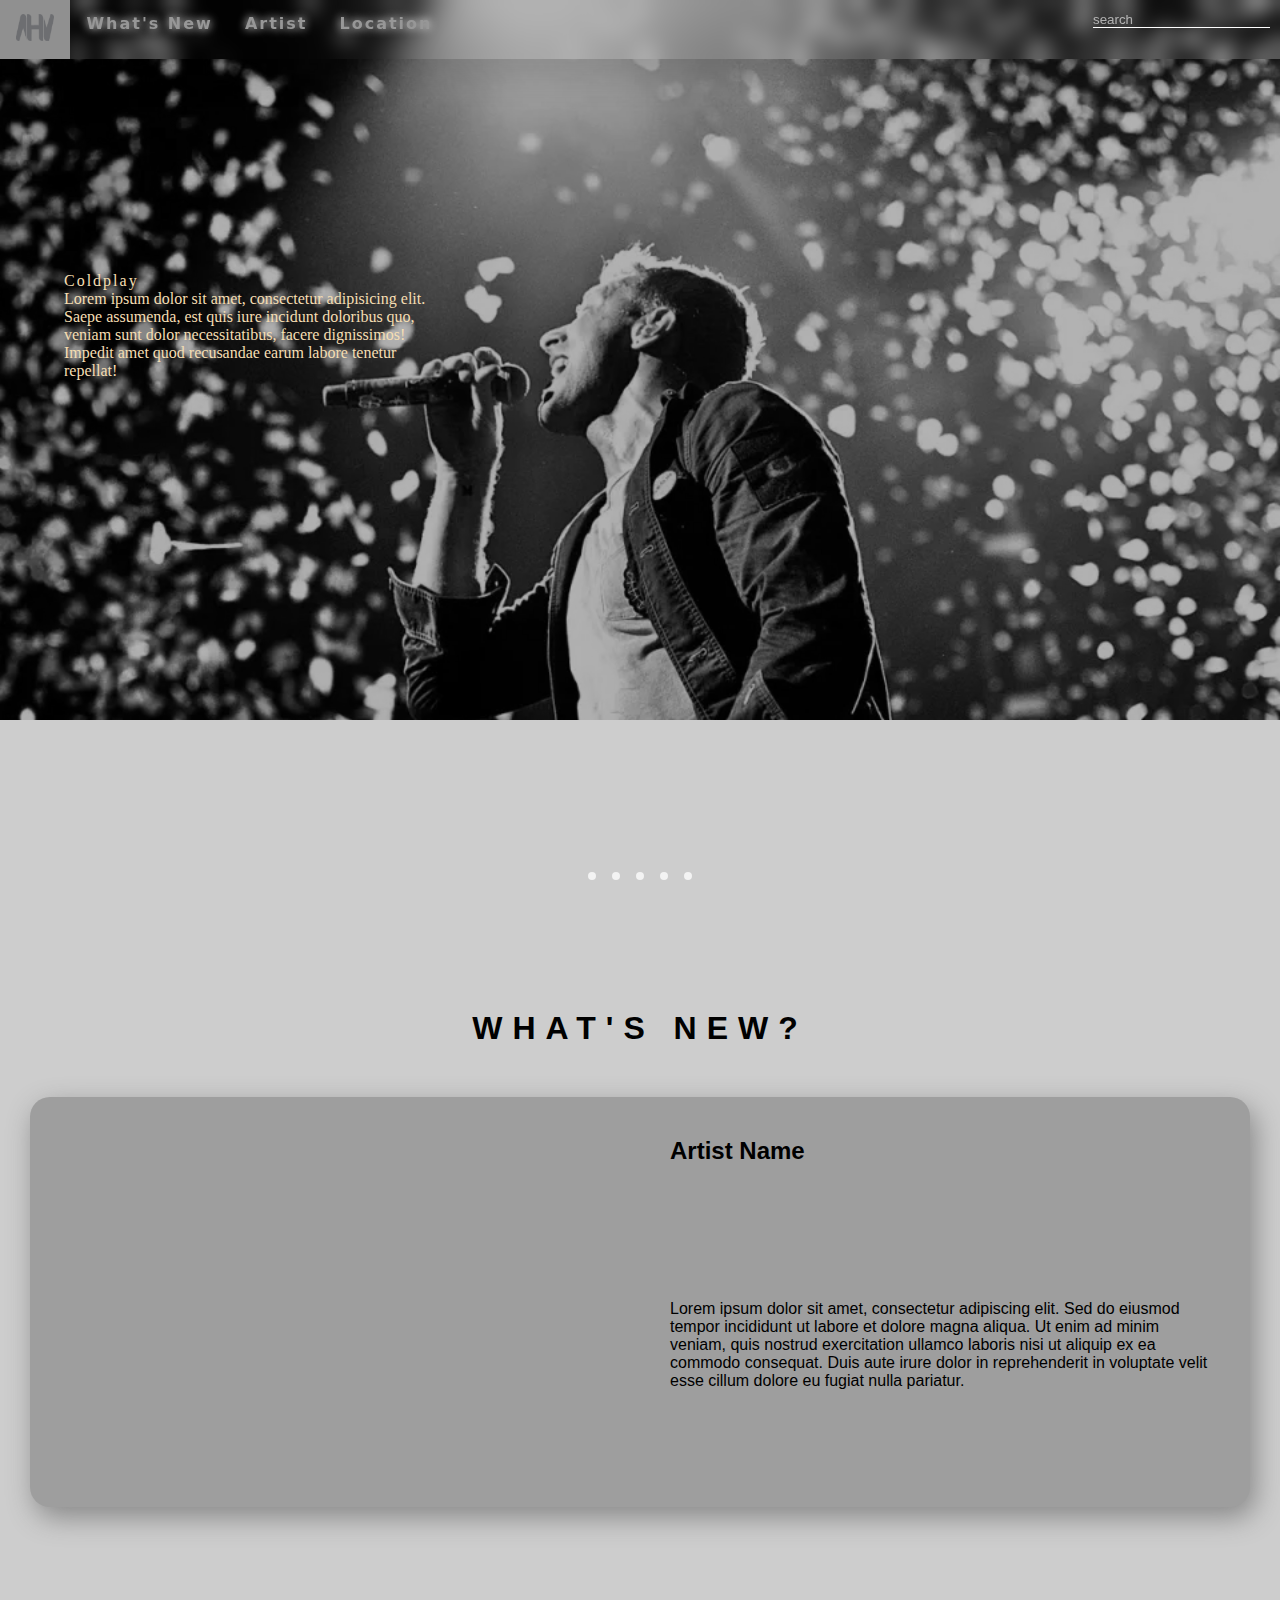
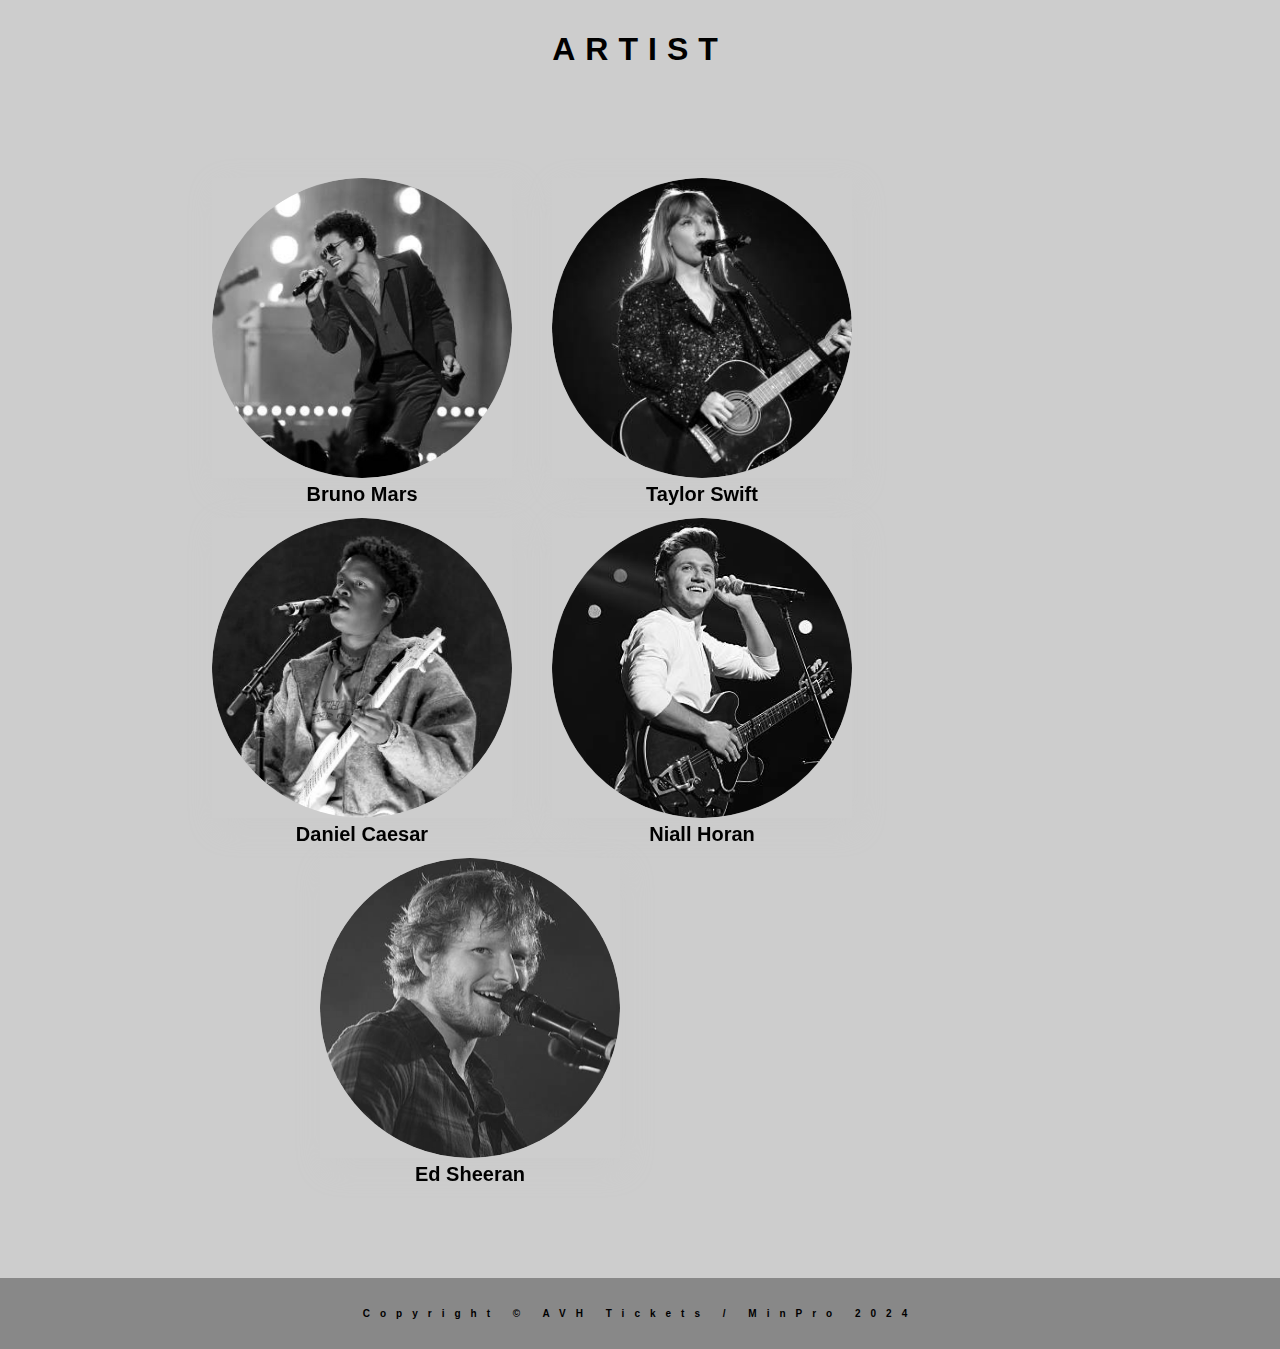
==== index.html @ bc13fa7f "search placeholder" ====
<!DOCTYPE html>
<html lang="en">
<head>
    <meta charset="UTF-8">
    <meta name="viewport" content="width=device-width, initial-scale=1.0">
    <link rel="stylesheet" href="assets/style/style.css">
    <link rel="stylesheet" href="assets/style/vstyle.css">
    <link rel="stylesheet" href="Taylor.html">
    <title>AHV Ticket</title>
</head>
<body>
    <header>
        <div class="container-home">
            <div class="slidder-wrapper">
                <div class="slider" id="Logo" style="overflow: hidden;">
                    <div class="items1 active">
                        <img id="slide1" src="assets/img/coldplay.webp" alt="Coldplay">
                        <div class="content-artist">
                            <div class="artist-name">Coldplay</div>
                            <div class="desc">Lorem ipsum dolor sit amet, consectetur adipisicing elit. Saepe assumenda, est quis iure incidunt doloribus quo, veniam sunt dolor necessitatibus, facere dignissimos! Impedit amet quod recusandae earum labore tenetur repellat!</div>
                        </div>
                    </div>
                    <div class="items2">
                        <img id="slide2" src="assets/img/Taylor.webp" alt="TaylorSwift">
                        <div class="content-artist">
                            <div class="artist-name">Taylor Swift</div>
                            <div class="desc">Lorem ipsum dolor sit amet, consectetur adipisicing elit. Saepe assumenda, est quis iure incidunt doloribus quo, veniam sunt dolor necessitatibus, facere dignissimos! Impedit amet quod recusandae earum labore tenetur repellat!</div>
                        </div>
                    </div>
                    <div class="items3">
                        <img id="slide3" src="assets/img/Lana.jpg" alt="LanaDelRey">
                        <div class="content-artist">
                            <div class="artist-name" >Lana Del Rey</div>
                            <div class="desc">Lorem ipsum dolor sit amet, consectetur adipisicing elit. Saepe assumenda, est quis iure incidunt doloribus quo, veniam sunt dolor necessitatibus, facere dignissimos! Impedit amet quod recusandae earum labore tenetur repellat!</div>
                        </div>
                    </div>
                    <div class="items4">
                        <img id="slide4" src="assets/img/ShawnMendes.webp" alt="ShawnMendes">
                        <div class="content-artist">
                            <div class="artist-name">Shawn Mendes</div>
                            <div class="desc">Lorem ipsum dolor sit amet, consectetur adipisicing elit. Saepe assumenda, est quis iure incidunt doloribus quo, veniam sunt dolor necessitatibus, facere dignissimos! Impedit amet quod recusandae earum labore tenetur repellat!</div>
                        </div>
                    </div>
                    <div class="items5">
                        <img id="slide5" src="assets/img/CAS.jpg" alt="CAS">
                        <div class="content-artist">
                            <div class="artist-name">Cigarettes After Sex </div>
                            <div class="desc">Lorem ipsum dolor sit amet, consectetur adipisicing elit. Saepe assumenda, est quis iure incidunt doloribus quo, veniam sunt dolor necessitatibus, facere dignissimos! Impedit amet quod recusandae earum labore tenetur repellat!</div>
                        </div>
                    </div>
                </div>
                <div class="slider-nav">
                    <a href="#slide1"></a>
                    <a href="#slide2"></a>
                    <a href="#slide3"></a>
                    <a href="#slide4"></a>
                    <a href="#slide5"></a>
                </div>
            </div>
            <div class="navbar">
                <a href="#Logo" class="logo"><img src="assets/img/AVH gray.png" alt="AHV"></a>
                <a href="#New">What's New</a>
                <a href="#Artist">Artist</a>
                <div class="dropdown">
                    <button class="dropbtn">Location <i class="fa-solid fa-caret-down"></i></button>
                    <div class="dropdown-content">
                        <a href="#Jakarta">Jakarta</a>
                        <a href="#Bandung">Bandung</a>
                        <a href="#Semarang">Semarang</a>
                        <a href="#Surabaya">Surabaya</a>
                    </div>
                </div>
                <form class="search-form">
                    <button href="search-icon"><i class="fa-solid fa-magnifying-glass"></i></button>
                    <input type="search" name="search-bar" id="search-bar" placeholder="search">
                </form>
            </div>
        </div>
    </header>
    <section>
        <div class="container">
            <div class="new-content">
                <h1 id="New"><br><br>what's new?</h1>
                <div class="content">
                    <div class="video">
                        <iframe width="560" height="315" src="https://www.youtube.com/embed/-ZvsGmYKhcU?si=4pbjQjWZIAB_PZOw&autoplay=1" title="YouTube video player" frameborder="0" allow="accelerometer; autoplay; clipboard-write; encrypted-media; gyroscope; picture-in-picture; web-share" allowfullscreen></iframe>
                    </div>
                    <div class="text">
                        <h2>Artist Name</h2>
                        <p>Lorem ipsum dolor sit amet, consectetur adipiscing elit. Sed do eiusmod tempor incididunt ut labore et dolore magna aliqua. Ut enim ad minim veniam, quis nostrud exercitation ullamco laboris nisi ut aliquip ex ea commodo consequat. Duis aute irure dolor in reprehenderit in voluptate velit esse cillum dolore eu fugiat nulla pariatur.</p>
                </div>
            </div>
            <div class="artist" id="Artist">
                <h1><br><br>artist</h1>
                <div class="artist-content">
                    <ul class="artist-profile">
                        <li><a href="#bruno"><img src="assets/img/profile-artist/bruno mars profile.png" alt="bruno mars">Bruno Mars</a></li>
                        <li><a href="Taylor.html"><img src="assets/img/profile-artist/taylor profile.png" alt="taylor">Taylor Swift</a></li>
                        <li><a href="#daniel"><img src="assets/img/profile-artist/daniel profile.png" alt="daniel-caesar">Daniel Caesar</a></li>
                    </ul>
                    <ul class="artist-profile">
                        <li><a href="#nial"><img src="assets/img/profile-artist/nial horan profile.png" alt="">Niall Horan</a></li>
                        <li><a href="#edsheeran"><img src="assets/img/profile-artist/ed sheeran profile.png" alt="ed-sheeran">Ed Sheeran</a></li>
                    </ul>
                </div>
            </div>
        </div>
    </section>
    <footer>
        <p>Copyright &copy; AVH Tickets / MinPro 2024</p>
    </footer>
    <link rel="stylesheet" href="https://cdnjs.cloudflare.com/ajax/libs/font-awesome/6.5.1/css/all.min.css" integrity="sha512-DTOQO9RWCH3ppGqcWaEA1BIZOC6xxalwEsw9c2QQeAIftl+Vegovlnee1c9QX4TctnWMn13TZye+giMm8e2LwA==" crossorigin="anonymous" referrerpolicy="no-referrer" />
</body>
</html>
---- assets/style/style.css ----
*, *::before, *::after{
    margin: 0;
    padding: 0;
    box-sizing: border-box;
}

body{
  background-color: rgb(205, 205, 205);
}

header {
    height: 70vh;
    background-size: cover;
    background-position: center center;
    background-repeat: no-repeat;
}


.navbar {
  /* overflow: hidden; */
  font-family: Arial;
  position: fixed;
  top: 0;
  backdrop-filter: blur(10px);
  box-shadow: 0 20px 30px rgba(0, 0, 0, 0.15);
  width: 100%;
  z-index: 1;
}

.navbar a {
  float: left;
  font-size: 16px;
  text-align: center;
  padding: 14px 16px;
  text-decoration: none;
  font-family: system-ui, -apple-system, BlinkMacSystemFont, 'Segoe UI', Roboto, Oxygen, Ubuntu, Cantarell, 'Open Sans', 'Helvetica Neue', sans-serif;
  letter-spacing: 2px;
  font-weight: bold;
  text-shadow: 0px 0px 10px #ffffff;
  color: rgb(151, 151, 151) !important;
}

.logo img{ 
  width: 3vw;
  height: 3vh;
}

.dropdown {
  float: left;
  overflow: hidden;
}


.dropdown .dropbtn {
  font-weight: bold;
  font-size: 16px;
  border: none;
  outline: none;
  /* color: white; */
  text-shadow: 0px 0px 10px #ffffff;
  color: rgb(151, 151, 151);
  padding: 14px 16px;
  background-color: inherit;
  font-family: inherit;
  margin: 0;
  font-family: system-ui, -apple-system, BlinkMacSystemFont, 'Segoe UI', Roboto, Oxygen, Ubuntu, Cantarell, 'Open Sans', 'Helvetica Neue', sans-serif;
  letter-spacing: 2px;
}


.navbar a:hover, .dropdown:hover .dropbtn {
  background-color: rgb(144, 144, 144);
}


.dropdown-content {
  display: none;
  position: absolute;
  background-color: #ffffff;
  min-width: 160px;
  box-shadow: 0px 8px 16px 0px rgba(0,0,0,0.2);
  z-index: 1;
}


.dropdown-content a {
  float: none;
  text-shadow: none;
  color: black !important;
  padding: 12px 16px;
  text-decoration: none;
  display: block;
  text-align: left;
}


.dropdown-content a:hover {
  background-color: #ffffff;
}


.dropdown:hover .dropdown-content {
  display: block;
}

.search-form {
  float: right;
  margin: 10px;
}

.search-form button{
  color: white;
  border:0;
  background:none;
}

::placeholder {
  color: white;
  opacity: 0.6;
}

#search-bar::-webkit-search-cancel-button{
  color: white;
  background: white;
  padding-bottom: 2px;
}

#search-bar {
  border: 0;
  outline: 0;
  background: transparent;
  color: white;
  border-bottom: 1px solid rgb(255, 255, 255);
}

section{
  margin-top: 20%;
  display: flex;
}

h1 {
    font-family: 'Poppins', sans-serif;
    text-transform: uppercase;
    letter-spacing: 10px;
    text-align: center;
    font-size: 2rem;
    margin-top: 50px;
    font-weight: bolder;
}

@media screen and (max-width: 1920px) and (min-width: 815px) {
  iframe {
      height: 315;
      width: 560;
  }

  .new-content .content {
    margin: 50px 30px;
    padding: 40px;
    background-color: rgb(158, 158, 158);
    border-radius: 20px;
    box-shadow: 5px 10px 28px #888888;
    height: 410px;
  }

  .text p {
    position: relative;
    padding-top: 15vh;
  }
}


@media screen and (max-width: 880px) and (min-width: 320px) {
  iframe {
      height: 315;
      width: 560;
      margin-bottom: 30px;
      margin-left: auto;
      margin-right: auto;
  }

  .new-content .content {
    margin: 50px 30px;
    padding: 40px;
    background-color: rgb(158, 158, 158);
    border-radius: 20px;
    box-shadow: 5px 10px 28px #888888;
    height: 600px;
  }

  .text p {
    position: relative;
    padding-top: 5vh;
  }

}

@media screen and (max-width: 320px){
  iframe {
    height: 315;
    width: 60;
    margin-bottom: 30px;
  }

  .new-content .content {
    margin: 50px 30px;
    padding: 40px;
    background-color: rgb(158, 158, 158);
    border-radius: 20px;
    box-shadow: 5px 10px 28px #888888;
    height: 600px;
  }

  .text p {
    position: relative;
    padding-top: 5vh;
  }
}

.content .video {
    float: left;
    padding-right: 30px;
    width: 600px;
}

iframe {
    border-radius: 20px;
}

.text {
    font-family: 'Poppins', sans-serif;
    color: black;
}

.artist-content {
    text-align: center;
    width: 70%;
    margin-left: auto;
    margin-right: auto;
    margin-top: 10vh;
    margin-bottom: 10vh;
}

ul.artist-profile:nth-child(1){
  margin: auto;
  width: fit-content;
  list-style: none;
  text-align: center;
  display: block;
}

ul.artist-profile:nth-child(1) li{
  float: left;
  height: 300px;
  width: 300px; 
  margin: 20px;
  box-shadow: 5px 10px 28px #cbcbcb;
}


ul.artist-profile:nth-child(2){
  margin: auto;
  width: fit-content;
  list-style: none;
  text-align: center;
  display: block;
}

ul.artist-profile:nth-child(2) li{
  float: left;
  height: 300px;
  width: 300px;
  margin: 20px;
  box-shadow: 5px 10px 28px #cbcbcb;
}


li img {
  border-radius: 50%;
  height: 300px;
  width: 300px;
}

.artist-profile li a:link, a:visited, a:active {
  text-decoration: none;
  font-family: "Poppins", sans-serif;
  font-weight: bold;
  font-size: 20px;
  color: black;
  filter: grayscale(1);
}

.artist-profile li a:hover {
  filter: grayscale(0);
  transition: all 0.9s;
}

footer {
  display: flex;
  position: relative;
  bottom: 0;
  width: 100%;
  margin-top: 100px;
  clear: left;
  background-color: #888888;
  align-items: last baseline;
  justify-content: center;
}

footer p {
  padding-top: 30px;
  padding-bottom: 30px;
  font-size: 10px;
  font-family: "Poppins", sans-serif;
  letter-spacing: 10px;
  font-weight: bold;
}
---- assets/style/vstyle.css ----
/* carousel */
.slider-wrapper{ 
    position: relative;
    max-width: 48rem;
    height: 100%;
    margin: 0 auto;
}
.slider{
    display: flex;
    aspect-ratio: 16/9;
    overflow-x: auto;
    scroll-snap-type: x mandatory;
    scroll-behavior: smooth;
    overflow: hidden;
}
.slider img{
    flex: 1 0 100%;
    scroll-snap-align: start;
    object-fit: cover;
    display: block;
    /* animation: runSlider 30s ease infinite; */
}
.slider-nav{
    display: flex;
    column-gap: 1rem;
    position:absolute;
    bottom: 1.25rem;
    left: 50%;
    transform: translateX(-50%);
    z-index: 1;
}
.slider-nav a{
    width: 0.5rem;
    height: 0.5rem;
    border-radius: 50%;
    background-color: #fff;
    opacity: 0.75;
    transition: opacity ease 250ms;
}

.slider-nav a:hover{
    opacity: 1;
}

/* @keyFrames runSlider{
    from{
        transform: translateX(0);
    }
    to{
        transform: translateX(calc(-170vh * 5));
    }
} */

/* img filter */
.slider img{
    filter: brightness(0.7) grayscale(1);
    height: 100vh;
    width: 100vw;
}

.content-artist{
    position: absolute;
    top:20%;
    color: wheat;
    width: 30%;
    margin-left: 5%;
    margin-top: 10%;
}

.content-artist .artist-name{
    letter-spacing: 2px;
}

.items1, .items2, .items3, .items4, .items5 {
    position: relative;
}
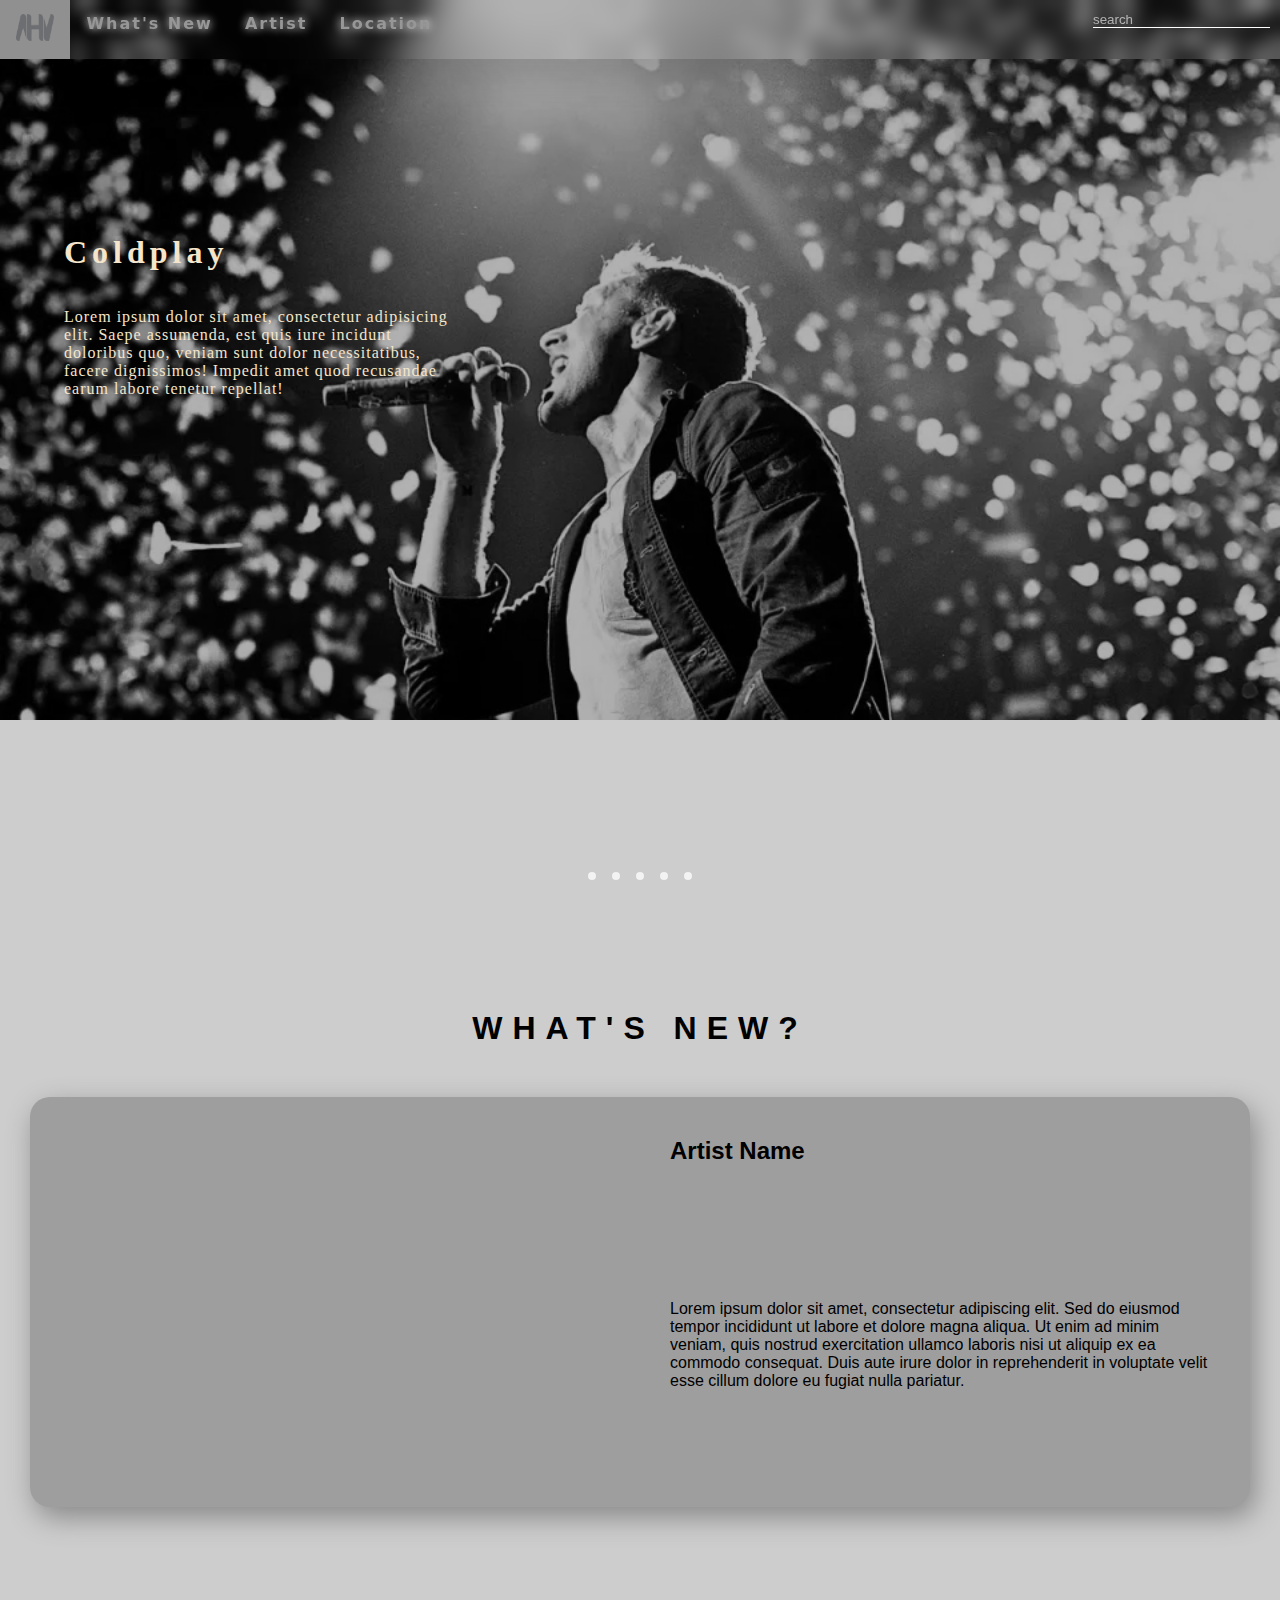
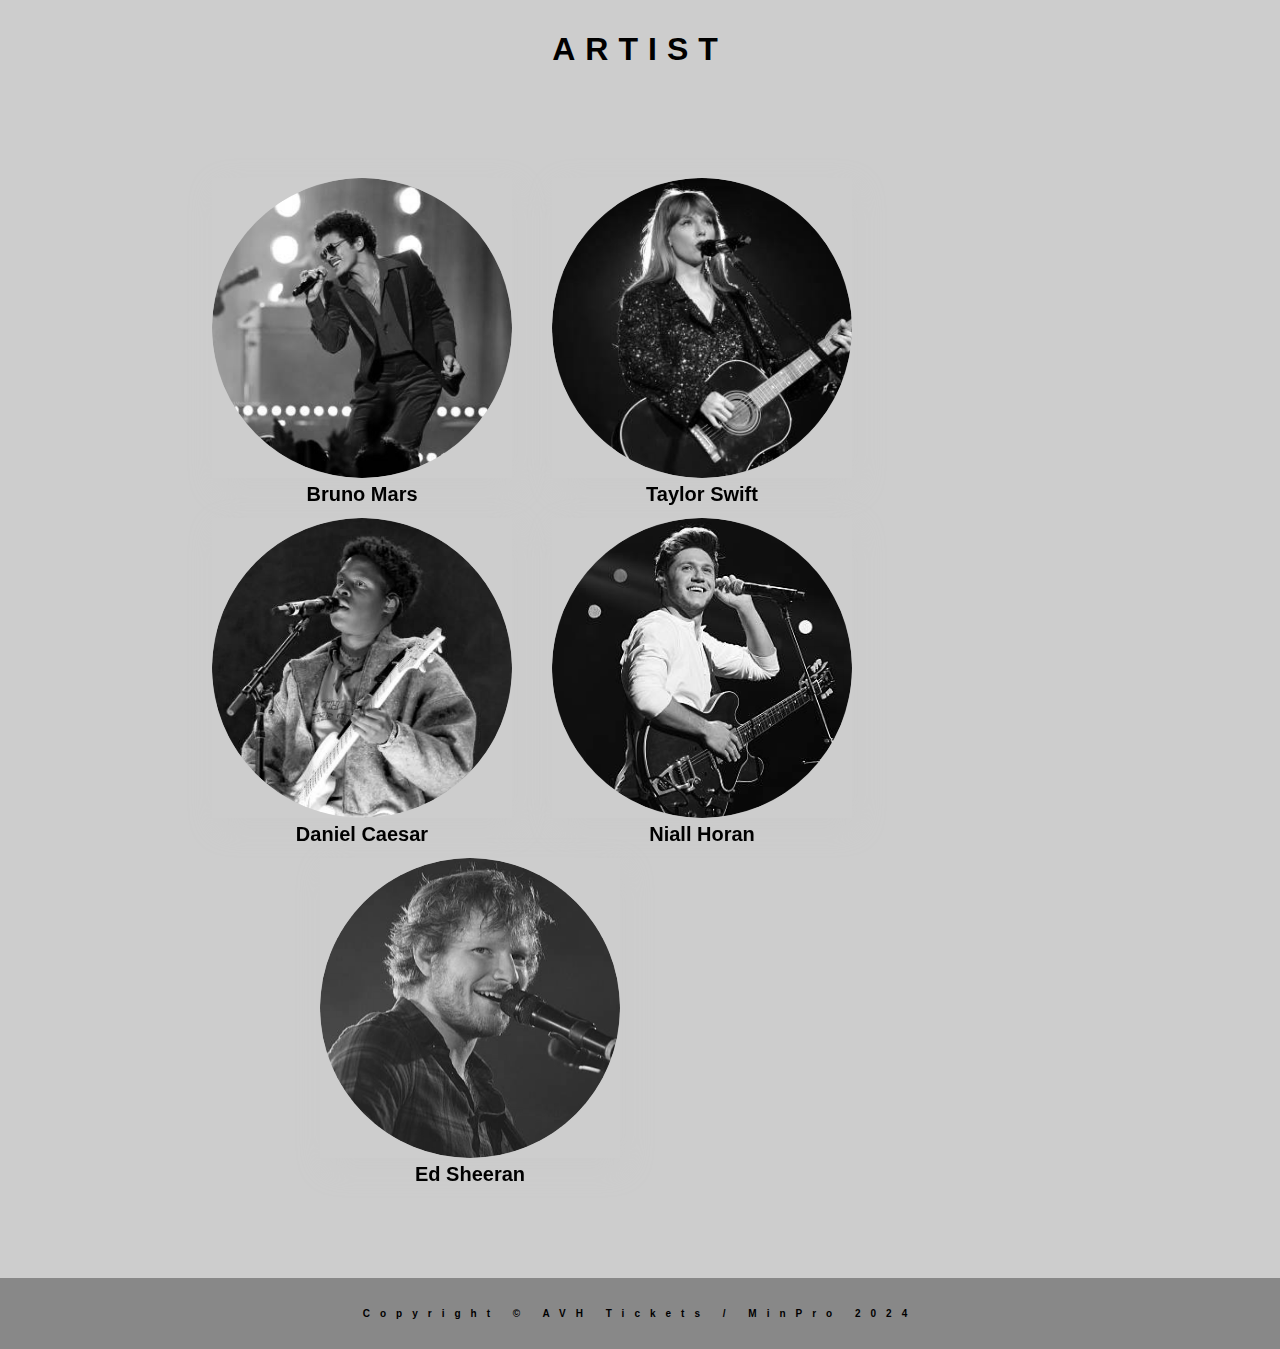
==== commit eecc6cce: "ingpo taylor" ====
--- a/index.html
+++ b/index.html
@@ -16,35 +16,35 @@
                     <div class="items1 active">
                         <img id="slide1" src="assets/img/coldplay.webp" alt="Coldplay">
                         <div class="content-artist">
-                            <div class="artist-name">Coldplay</div>
+                            <div class="artist-name">Coldplay <br><br></div>
                             <div class="desc">Lorem ipsum dolor sit amet, consectetur adipisicing elit. Saepe assumenda, est quis iure incidunt doloribus quo, veniam sunt dolor necessitatibus, facere dignissimos! Impedit amet quod recusandae earum labore tenetur repellat!</div>
                         </div>
                     </div>
                     <div class="items2">
-                        <img id="slide2" src="assets/img/Taylor.webp" alt="TaylorSwift">
+                        <img id="slide2" src="assets/img/Taylor.jpg" alt="TaylorSwift">
                         <div class="content-artist">
-                            <div class="artist-name">Taylor Swift</div>
-                            <div class="desc">Lorem ipsum dolor sit amet, consectetur adipisicing elit. Saepe assumenda, est quis iure incidunt doloribus quo, veniam sunt dolor necessitatibus, facere dignissimos! Impedit amet quod recusandae earum labore tenetur repellat!</div>
+                            <div class="artist-name">Taylor Swift <br><br></div>
+                            <div class="desc">Taylor Swift's Eras Tour concert film reportedly managed to earn fantastic income in the first week of its broadcast, in fact this film was said to be the concert film with the biggest income at the start of its broadcast with revenues of around 96 million dollars and is predicted to soon reach 100 million US dollars in a few days. forward.</div>
                         </div>
                     </div>
                     <div class="items3">
                         <img id="slide3" src="assets/img/Lana.jpg" alt="LanaDelRey">
                         <div class="content-artist">
-                            <div class="artist-name" >Lana Del Rey</div>
+                            <div class="artist-name" >Lana Del Rey <br><br></div>
                             <div class="desc">Lorem ipsum dolor sit amet, consectetur adipisicing elit. Saepe assumenda, est quis iure incidunt doloribus quo, veniam sunt dolor necessitatibus, facere dignissimos! Impedit amet quod recusandae earum labore tenetur repellat!</div>
                         </div>
                     </div>
                     <div class="items4">
                         <img id="slide4" src="assets/img/ShawnMendes.webp" alt="ShawnMendes">
                         <div class="content-artist">
-                            <div class="artist-name">Shawn Mendes</div>
+                            <div class="artist-name">Shawn Mendes <br><br></div>
                             <div class="desc">Lorem ipsum dolor sit amet, consectetur adipisicing elit. Saepe assumenda, est quis iure incidunt doloribus quo, veniam sunt dolor necessitatibus, facere dignissimos! Impedit amet quod recusandae earum labore tenetur repellat!</div>
                         </div>
                     </div>
                     <div class="items5">
                         <img id="slide5" src="assets/img/CAS.jpg" alt="CAS">
                         <div class="content-artist">
-                            <div class="artist-name">Cigarettes After Sex </div>
+                            <div class="artist-name">Cigarettes After Sex  <br><br></div>
                             <div class="desc">Lorem ipsum dolor sit amet, consectetur adipisicing elit. Saepe assumenda, est quis iure incidunt doloribus quo, veniam sunt dolor necessitatibus, facere dignissimos! Impedit amet quod recusandae earum labore tenetur repellat!</div>
                         </div>
                     </div>
--- a/assets/style/style.css
+++ b/assets/style/style.css
@@ -133,6 +133,91 @@
   border-bottom: 1px solid rgb(255, 255, 255);
 }
 
+/* carousel */
+.slider-wrapper{ 
+  position: relative;
+  max-width: 48rem;
+  height: 100%;
+  margin: 0 auto;
+}
+.slider{
+  display: flex;
+  aspect-ratio: 16/9;
+  overflow-x: auto;
+  scroll-snap-type: x mandatory;
+  scroll-behavior: smooth;
+  overflow: hidden;
+}
+.slider img{
+  flex: 1 0 100%;
+  scroll-snap-align: start;
+  object-fit: cover;
+  display: block;
+  /* animation: runSlider 30s ease infinite; */
+}
+.slider-nav{
+  display: flex;
+  column-gap: 1rem;
+  position:absolute;
+  bottom: 1.25rem;
+  left: 50%;
+  transform: translateX(-50%);
+  z-index: 1;
+}
+.slider-nav a{
+  width: 0.5rem;
+  height: 0.5rem;
+  border-radius: 50%;
+  background-color: #fff;
+  opacity: 0.75;
+  transition: opacity ease 250ms;
+}
+
+.slider-nav a:hover{
+  opacity: 1;
+}
+
+/* @keyFrames runSlider{
+  from{
+      transform: translateX(0);
+  }
+  to{
+      transform: translateX(calc(-170vh * 5));
+  }
+} */
+
+/* img filter */
+.slider img{
+  filter: brightness(0.7) grayscale(1);
+  height: 100vh;
+  width: 100vw;
+}
+
+.content-artist{
+  position: absolute;
+  top:20%;
+  width: 30%;
+  margin-left: 5%;
+  margin-top: 7%;
+  font-size: medium;
+  color: rgb(244, 229, 203);
+}
+
+.content-artist .artist-name{
+  letter-spacing: 5px;
+  font-weight: bold;
+  font-size: 2rem;
+}
+
+.content-artist .desc{
+  letter-spacing: 1px;
+  font-size: 1rem;
+}
+
+.items1, .items2, .items3, .items4, .items5 {
+  position: relative;
+}
+
 section{
   margin-top: 20%;
   display: flex;
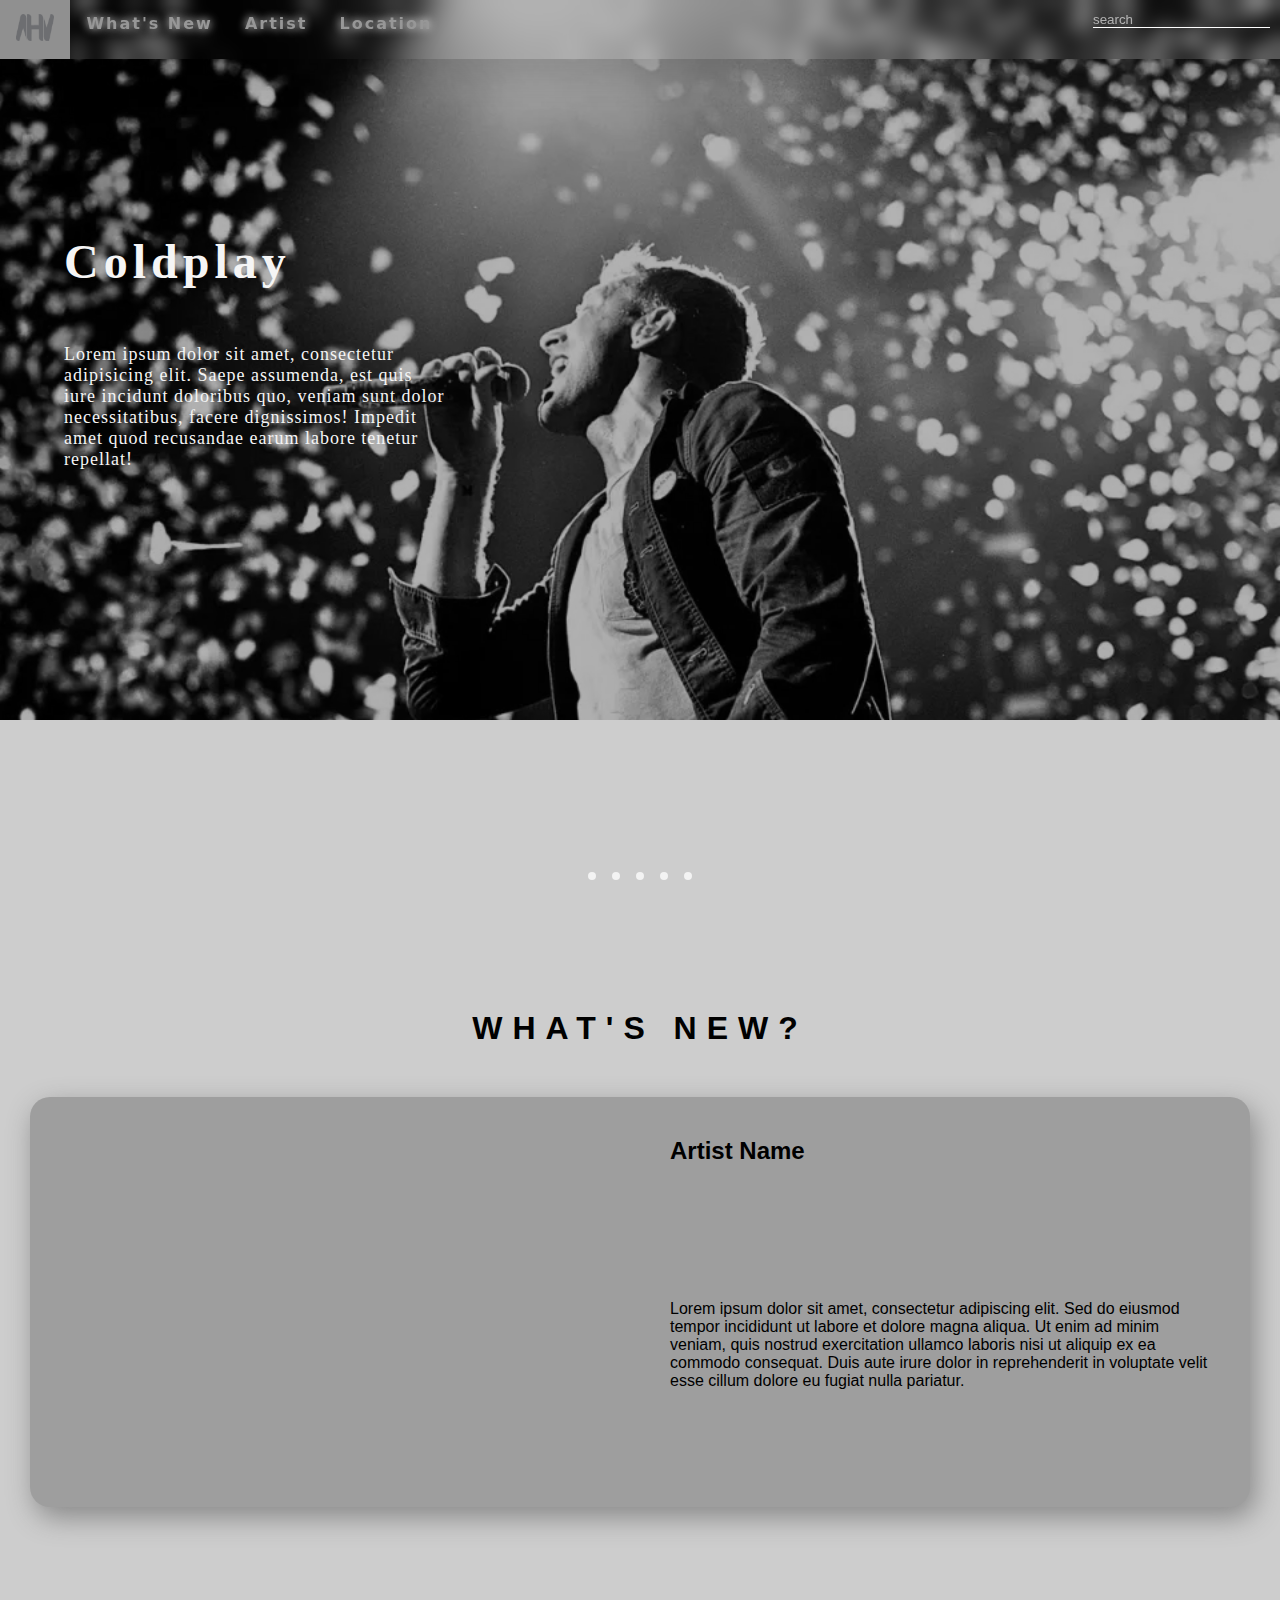
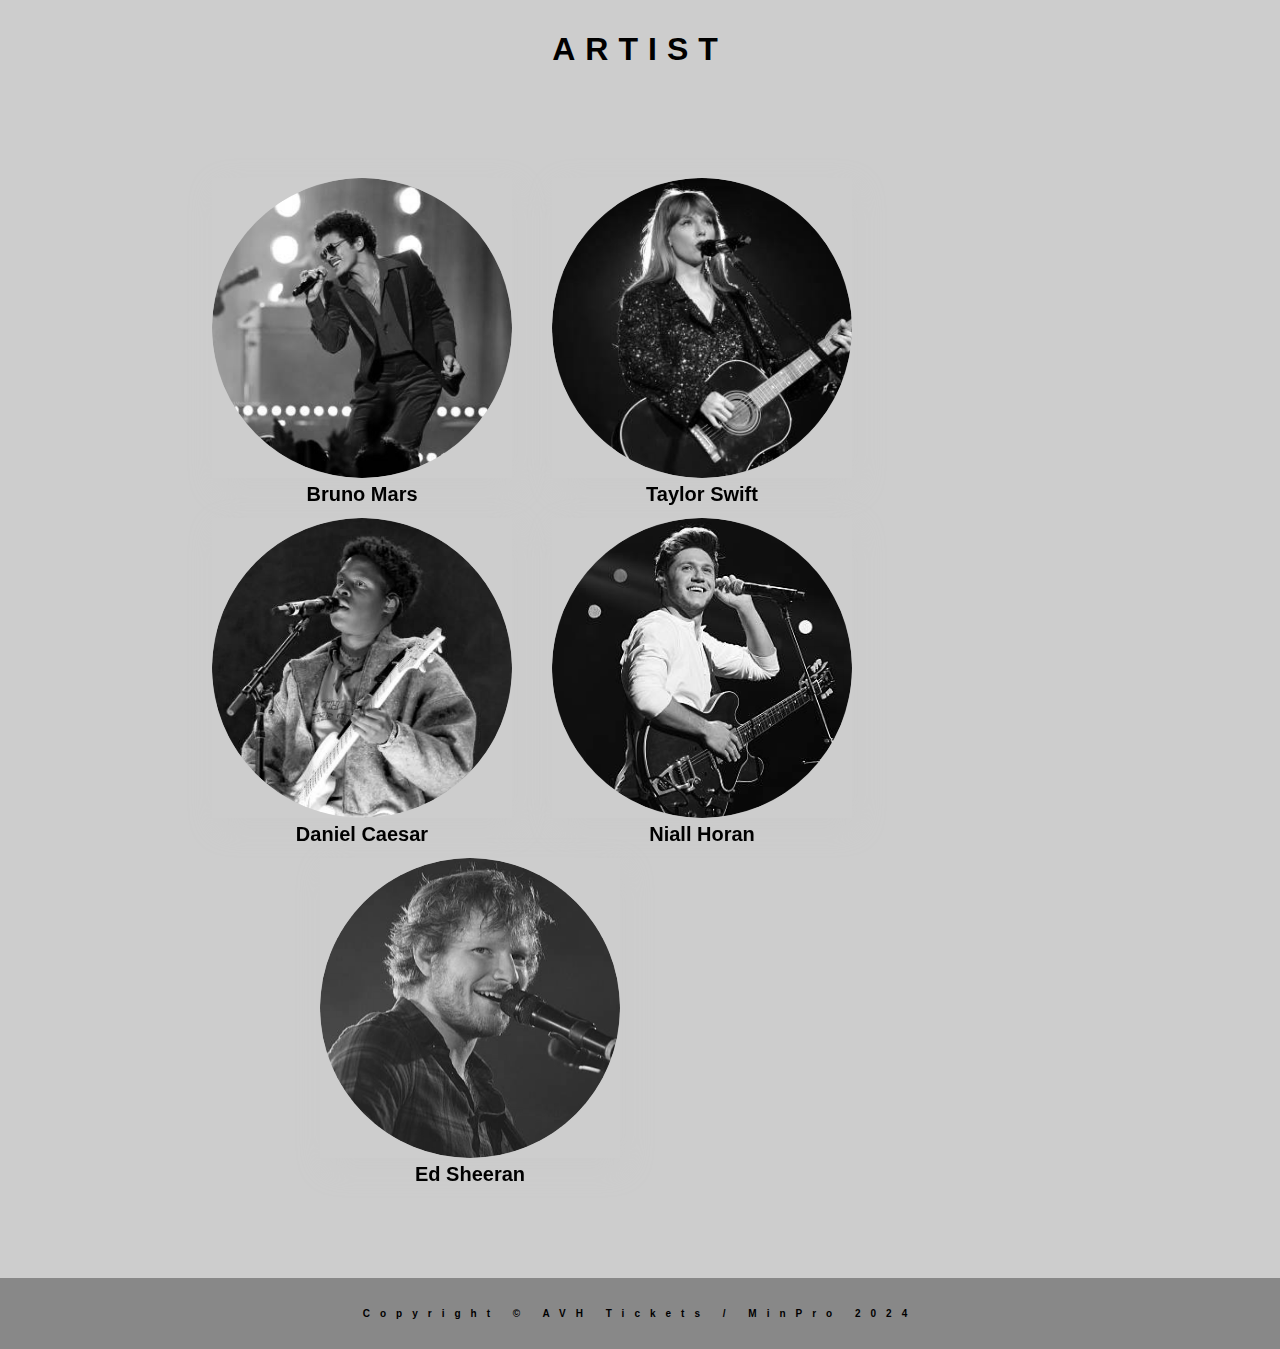
==== commit b4409a62: "tambah icon" ====
--- a/index.html
+++ b/index.html
@@ -3,6 +3,7 @@
 <head>
     <meta charset="UTF-8">
     <meta name="viewport" content="width=device-width, initial-scale=1.0">
+    <link rel="icon" href="assets/img/AVH gray.png">
     <link rel="stylesheet" href="assets/style/style.css">
     <link rel="stylesheet" href="assets/style/vstyle.css">
     <link rel="stylesheet" href="Taylor.html">
--- a/assets/style/style.css
+++ b/assets/style/style.css
@@ -200,18 +200,19 @@
   margin-left: 5%;
   margin-top: 7%;
   font-size: medium;
-  color: rgb(244, 229, 203);
+  /* color: rgb(244, 229, 203); */
+  color: whitesmoke;
 }
 
 .content-artist .artist-name{
   letter-spacing: 5px;
   font-weight: bold;
-  font-size: 2rem;
+  font-size: 3rem;
 }
 
 .content-artist .desc{
   letter-spacing: 1px;
-  font-size: 1rem;
+  font-size: large;
 }
 
 .items1, .items2, .items3, .items4, .items5 {
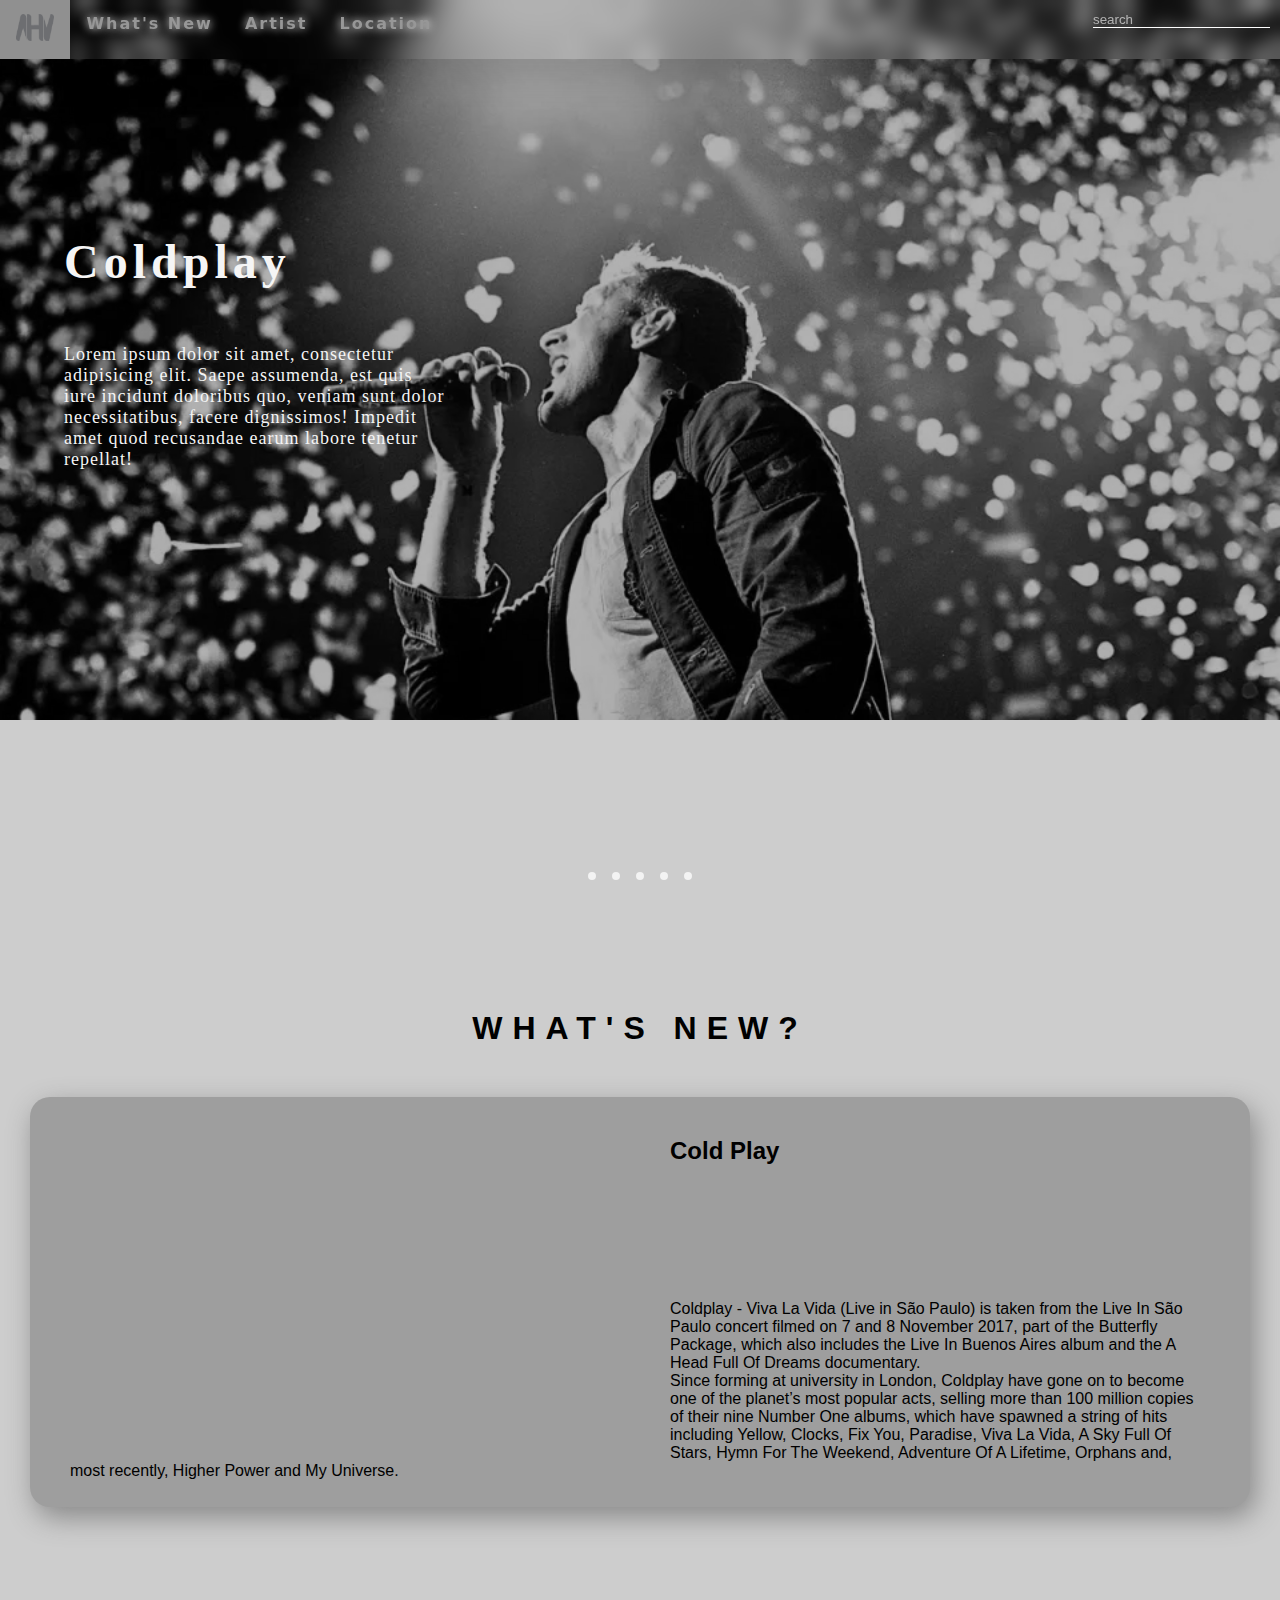
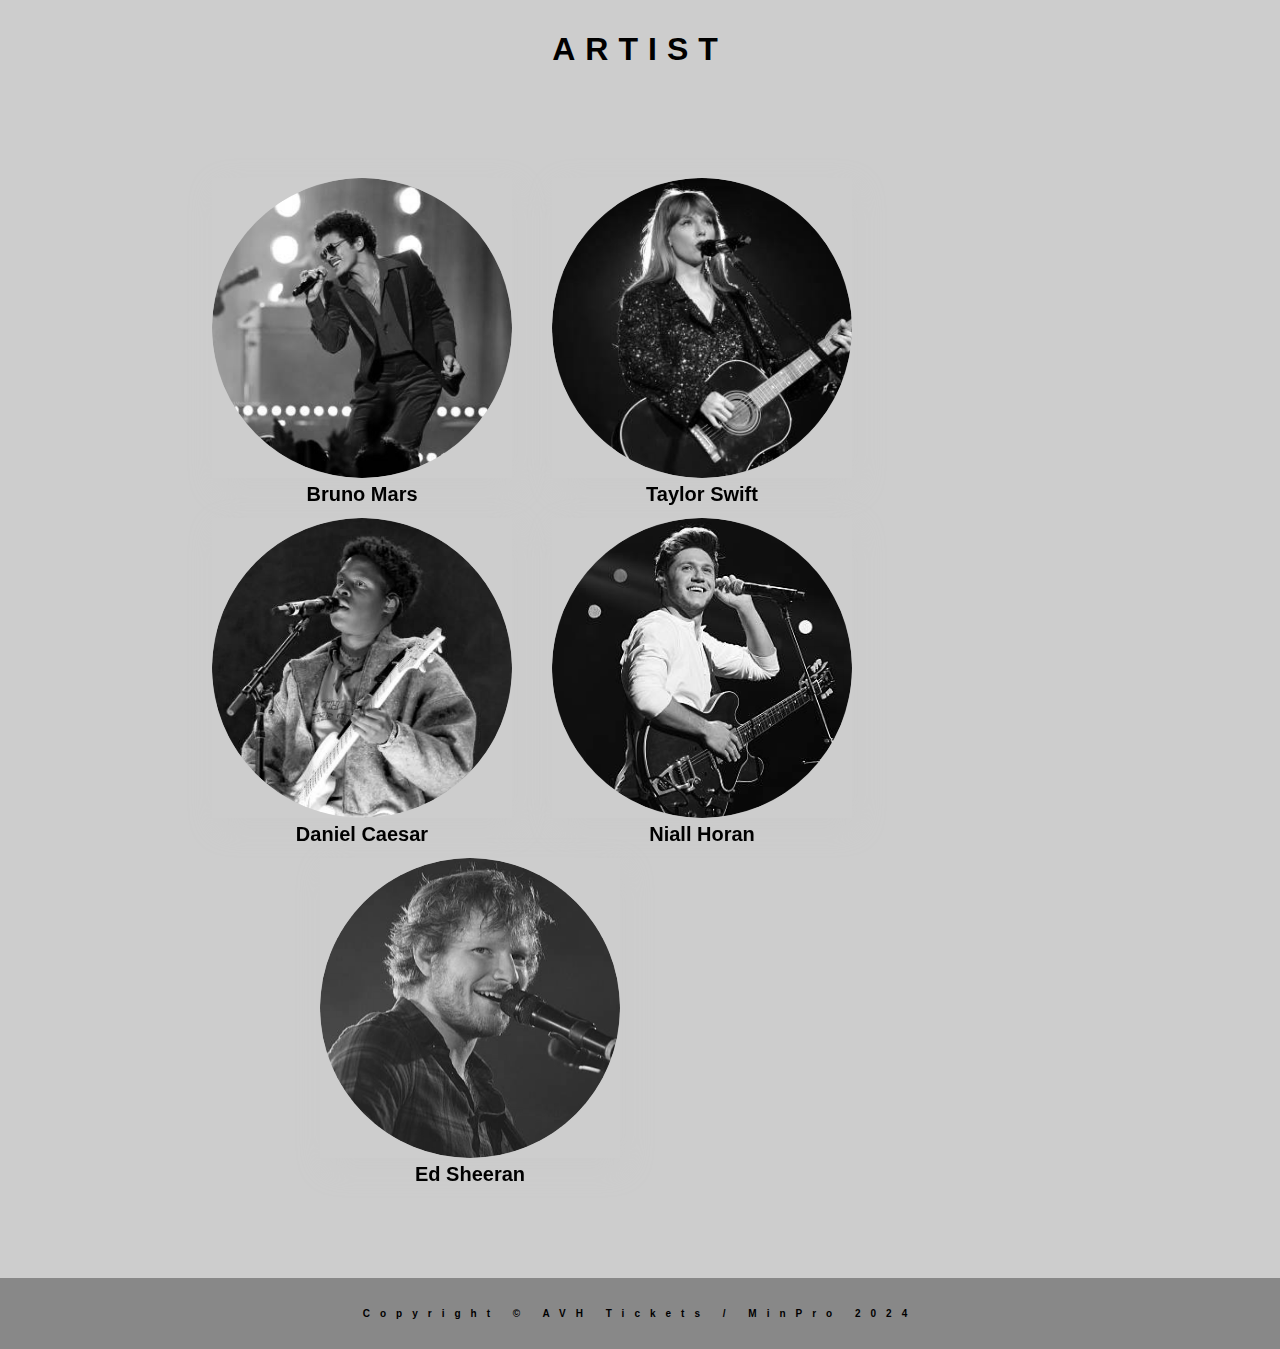
==== commit e5df983d: "nambahin keterangan" ====
--- a/index.html
+++ b/index.html
@@ -3,7 +3,7 @@
 <head>
     <meta charset="UTF-8">
     <meta name="viewport" content="width=device-width, initial-scale=1.0">
-    <link rel="icon" href="assets/img/AVH gray.png">
+    <link class="icons" rel="icon" href="assets/img/AVH gray.png">
     <link rel="stylesheet" href="assets/style/style.css">
     <link rel="stylesheet" href="assets/style/vstyle.css">
     <link rel="stylesheet" href="Taylor.html">
@@ -87,8 +87,10 @@
                         <iframe width="560" height="315" src="https://www.youtube.com/embed/-ZvsGmYKhcU?si=4pbjQjWZIAB_PZOw&autoplay=1" title="YouTube video player" frameborder="0" allow="accelerometer; autoplay; clipboard-write; encrypted-media; gyroscope; picture-in-picture; web-share" allowfullscreen></iframe>
                     </div>
                     <div class="text">
-                        <h2>Artist Name</h2>
-                        <p>Lorem ipsum dolor sit amet, consectetur adipiscing elit. Sed do eiusmod tempor incididunt ut labore et dolore magna aliqua. Ut enim ad minim veniam, quis nostrud exercitation ullamco laboris nisi ut aliquip ex ea commodo consequat. Duis aute irure dolor in reprehenderit in voluptate velit esse cillum dolore eu fugiat nulla pariatur.</p>
+                        <h2>Cold Play</h2>
+                        <p>Coldplay - Viva La Vida (Live in São Paulo) is taken from the Live In São Paulo concert filmed on 7 and 8 November 2017, part of the Butterfly Package, which also includes the Live In Buenos Aires album and the A Head Full Of Dreams documentary.<br>
+                            Since forming at university in London, Coldplay have gone on to become one of the planet’s most popular acts, selling more than 100 million copies of their nine Number One albums, which have spawned a string of hits including Yellow, Clocks, Fix You, 
+                            Paradise, Viva La Vida, A Sky Full Of Stars, Hymn For The Weekend, Adventure Of A Lifetime, Orphans and, most recently, Higher Power and My Universe.</p>
                 </div>
             </div>
             <div class="artist" id="Artist">
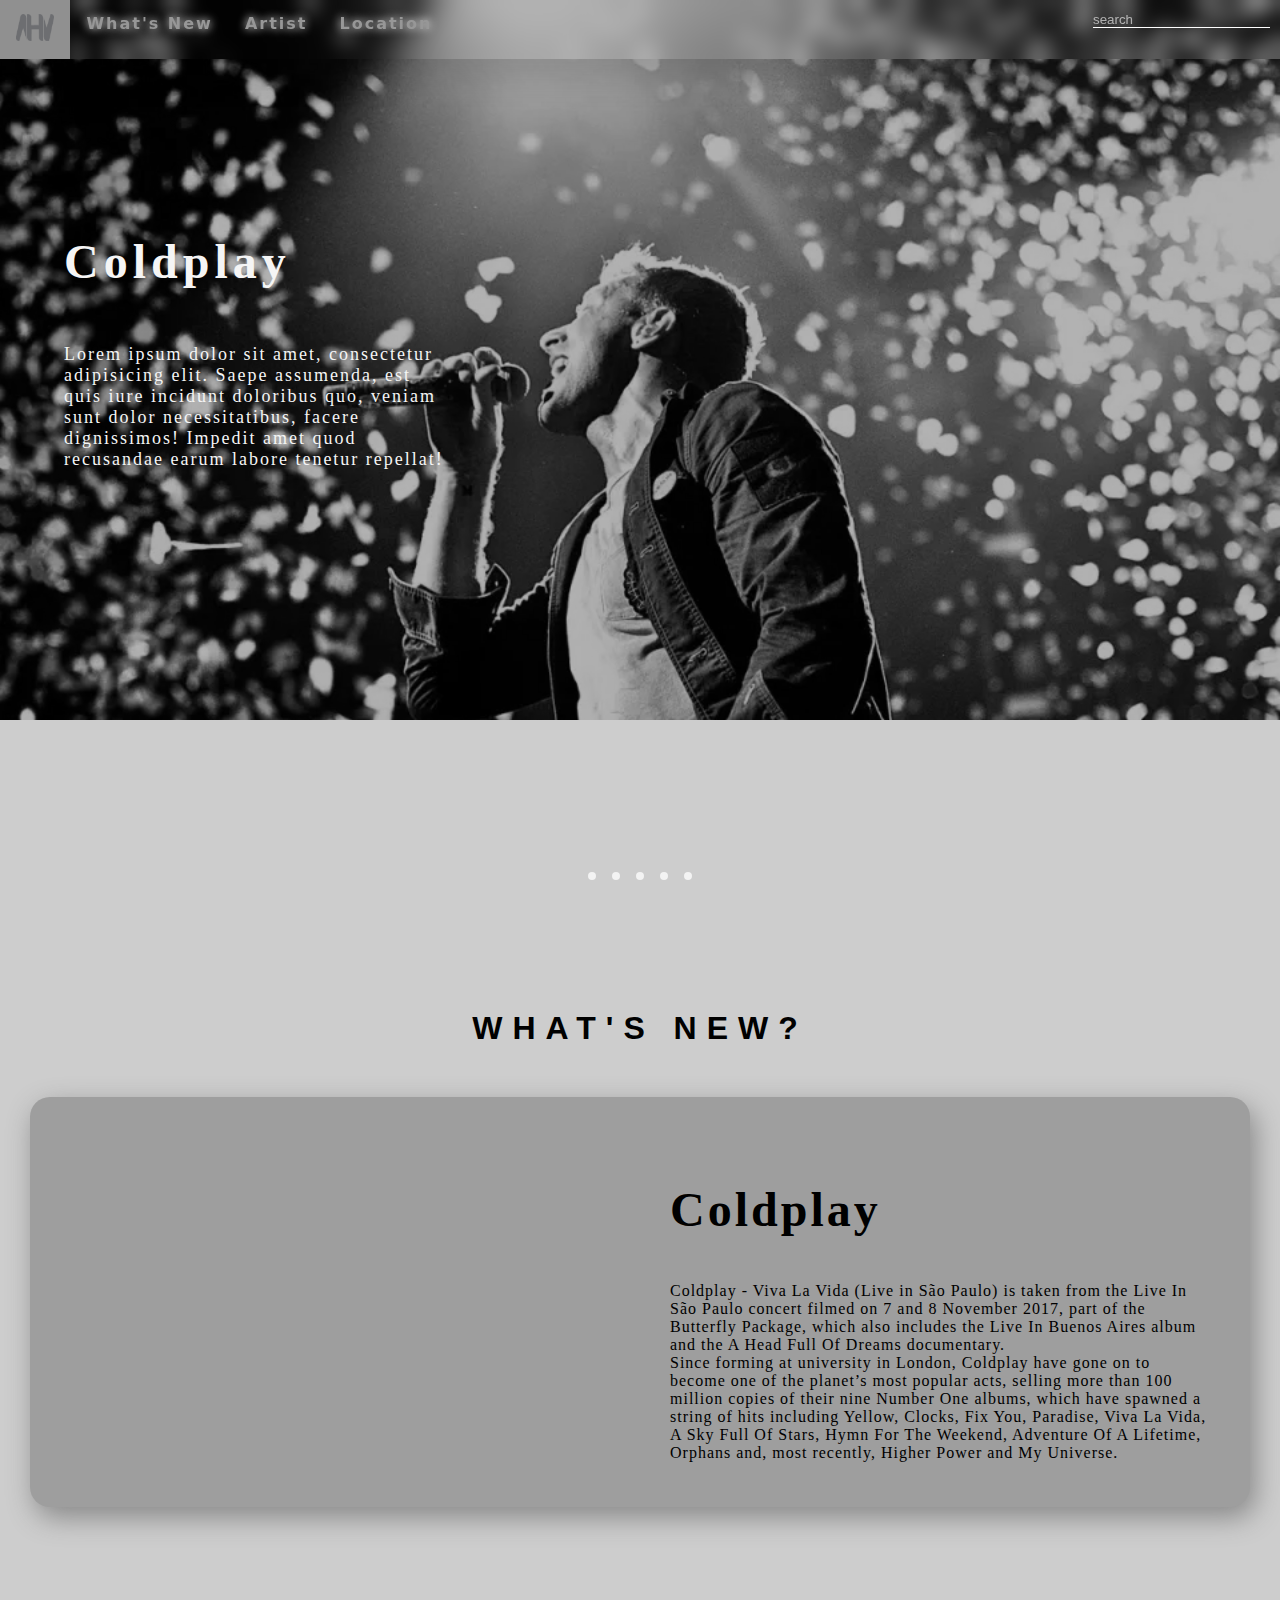
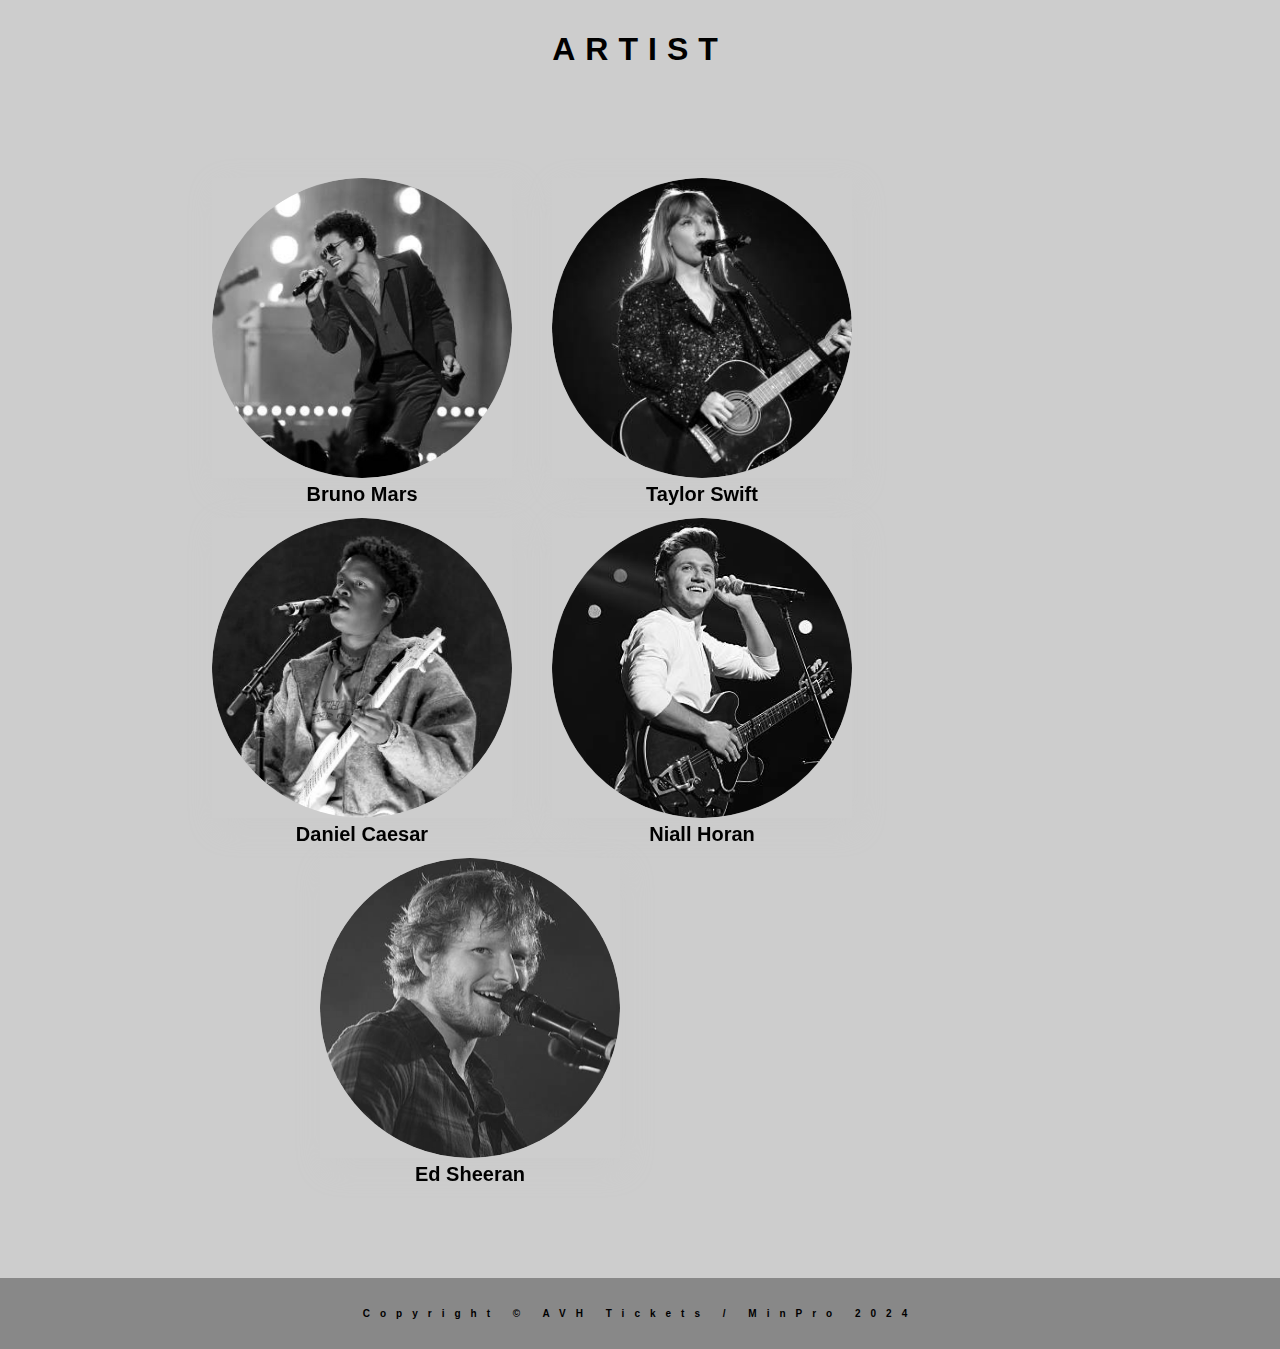
==== commit 39b766f7: "carouselnya jalan weiii" ====
--- a/index.html
+++ b/index.html
@@ -87,7 +87,7 @@
                         <iframe width="560" height="315" src="https://www.youtube.com/embed/-ZvsGmYKhcU?si=4pbjQjWZIAB_PZOw&autoplay=1" title="YouTube video player" frameborder="0" allow="accelerometer; autoplay; clipboard-write; encrypted-media; gyroscope; picture-in-picture; web-share" allowfullscreen></iframe>
                     </div>
                     <div class="text">
-                        <h2>Cold Play</h2>
+                        <h2>Coldplay</h2>
                         <p>Coldplay - Viva La Vida (Live in São Paulo) is taken from the Live In São Paulo concert filmed on 7 and 8 November 2017, part of the Butterfly Package, which also includes the Live In Buenos Aires album and the A Head Full Of Dreams documentary.<br>
                             Since forming at university in London, Coldplay have gone on to become one of the planet’s most popular acts, selling more than 100 million copies of their nine Number One albums, which have spawned a string of hits including Yellow, Clocks, Fix You, 
                             Paradise, Viva La Vida, A Sky Full Of Stars, Hymn For The Weekend, Adventure Of A Lifetime, Orphans and, most recently, Higher Power and My Universe.</p>
--- a/assets/style/style.css
+++ b/assets/style/style.css
@@ -2,6 +2,7 @@
     margin: 0;
     padding: 0;
     box-sizing: border-box;
+    scroll-behavior: smooth;
 }
 
 body{
@@ -140,20 +141,51 @@
   height: 100%;
   margin: 0 auto;
 }
-.slider{
+/* .slider{
   display: flex;
   aspect-ratio: 16/9;
   overflow-x: auto;
   scroll-snap-type: x mandatory;
   scroll-behavior: smooth;
+  overflow: hidden;  
+} */
+
+.slider {
+  display: flex;
+  aspect-ratio: 16/9;
+  overflow-x: hidden; /* Changed from 'auto' to 'hidden' to prevent horizontal scrollbar */
+  scroll-snap-type: x mandatory;
   overflow: hidden;
 }
-.slider img{
+/* .slider img{
   flex: 1 0 100%;
   scroll-snap-align: start;
   object-fit: cover;
   display: block;
-  /* animation: runSlider 30s ease infinite; */
+  animation: runSlider 30s ease infinite;
+} */
+.slider img {
+  flex: 1 0 100%;
+  scroll-snap-align: start;
+  object-fit: cover;
+  display: block;
+  animation: slideAnimation 12s ease infinite; /* Adjust timing and duration as needed */
+}
+/* @keyFrames runSlider{
+  from{
+      transform: translateX(0);
+  }
+  to{
+      transform: translateX(calc(-170vh * 5));
+  }
+} */
+@keyframes slideAnimation {
+  0%, 20% { transform: translateX(0); }
+  25%, 40% { transform: translateX(calc(-100% * 1)); }
+  45%, 60% { transform: translateX(calc(-100% * 2)); }
+  65%, 75% { transform: translateX(calc(-100% * 3)); }
+  85%, 95% { transform: translateX(calc(-100% * 4)); }
+  -100% { transform: translateX(calc(-100% * 5)); }
 }
 .slider-nav{
   display: flex;
@@ -177,15 +209,6 @@
   opacity: 1;
 }
 
-/* @keyFrames runSlider{
-  from{
-      transform: translateX(0);
-  }
-  to{
-      transform: translateX(calc(-170vh * 5));
-  }
-} */
-
 /* img filter */
 .slider img{
   filter: brightness(0.7) grayscale(1);
@@ -193,15 +216,25 @@
   width: 100vw;
 }
 
-.content-artist{
+.content-artist {
   position: absolute;
-  top:20%;
+  top: 20%;
   width: 30%;
   margin-left: 5%;
   margin-top: 7%;
   font-size: medium;
   /* color: rgb(244, 229, 203); */
   color: whitesmoke;
+  animation: slidetext 12s ease infinite;
+}
+
+@keyframes slidetext {
+  0%, 20% { transform: translateX(0); }
+  25%, 40% { transform: translateX(calc(-330% * 1)); }
+  45%, 60% { transform: translateX(calc(-330% * 2)); }
+  65%, 75% { transform: translateX(calc(-330% * 3)); }
+  85%, 95% { transform: translateX(calc(-330% * 4)); }
+  -100% { transform: translateX(calc(-100% * 5)); }
 }
 
 .content-artist .artist-name{
@@ -211,8 +244,9 @@
 }
 
 .content-artist .desc{
-  letter-spacing: 1px;
+  letter-spacing: 2px;
   font-size: large;
+  
 }
 
 .items1, .items2, .items3, .items4, .items5 {
@@ -251,7 +285,15 @@
 
   .text p {
     position: relative;
-    padding-top: 15vh;
+    padding-top: 5vh;
+    letter-spacing: 1px;
+  }
+  .text h2{
+    position: relative;
+    padding-top: 5vh;
+    letter-spacing:3px;
+    font-size: 3rem;
+    /* font-family: 'Poppins', sans-serif; */
   }
 }
 
@@ -313,10 +355,10 @@
     border-radius: 20px;
 }
 
-.text {
+/* .text {
     font-family: 'Poppins', sans-serif;
     color: black;
-}
+} */
 
 .artist-content {
     text-align: center;
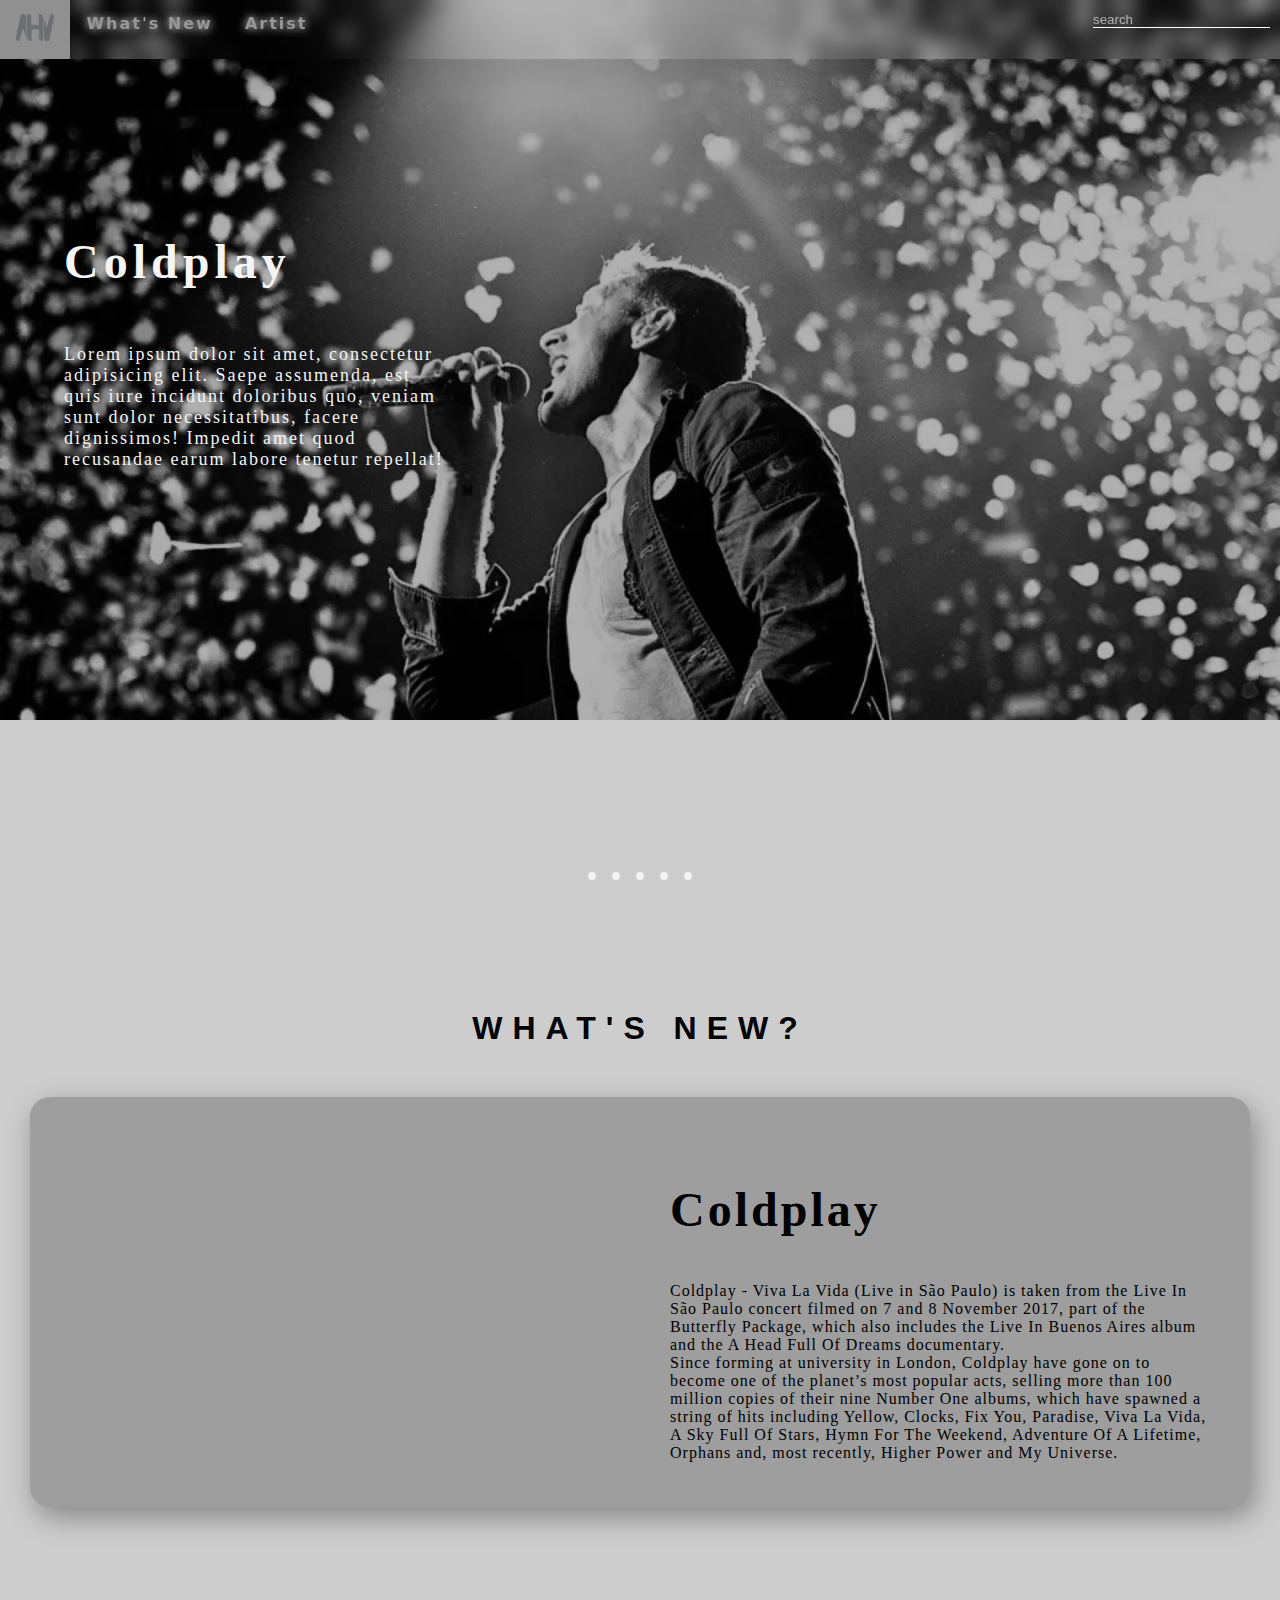
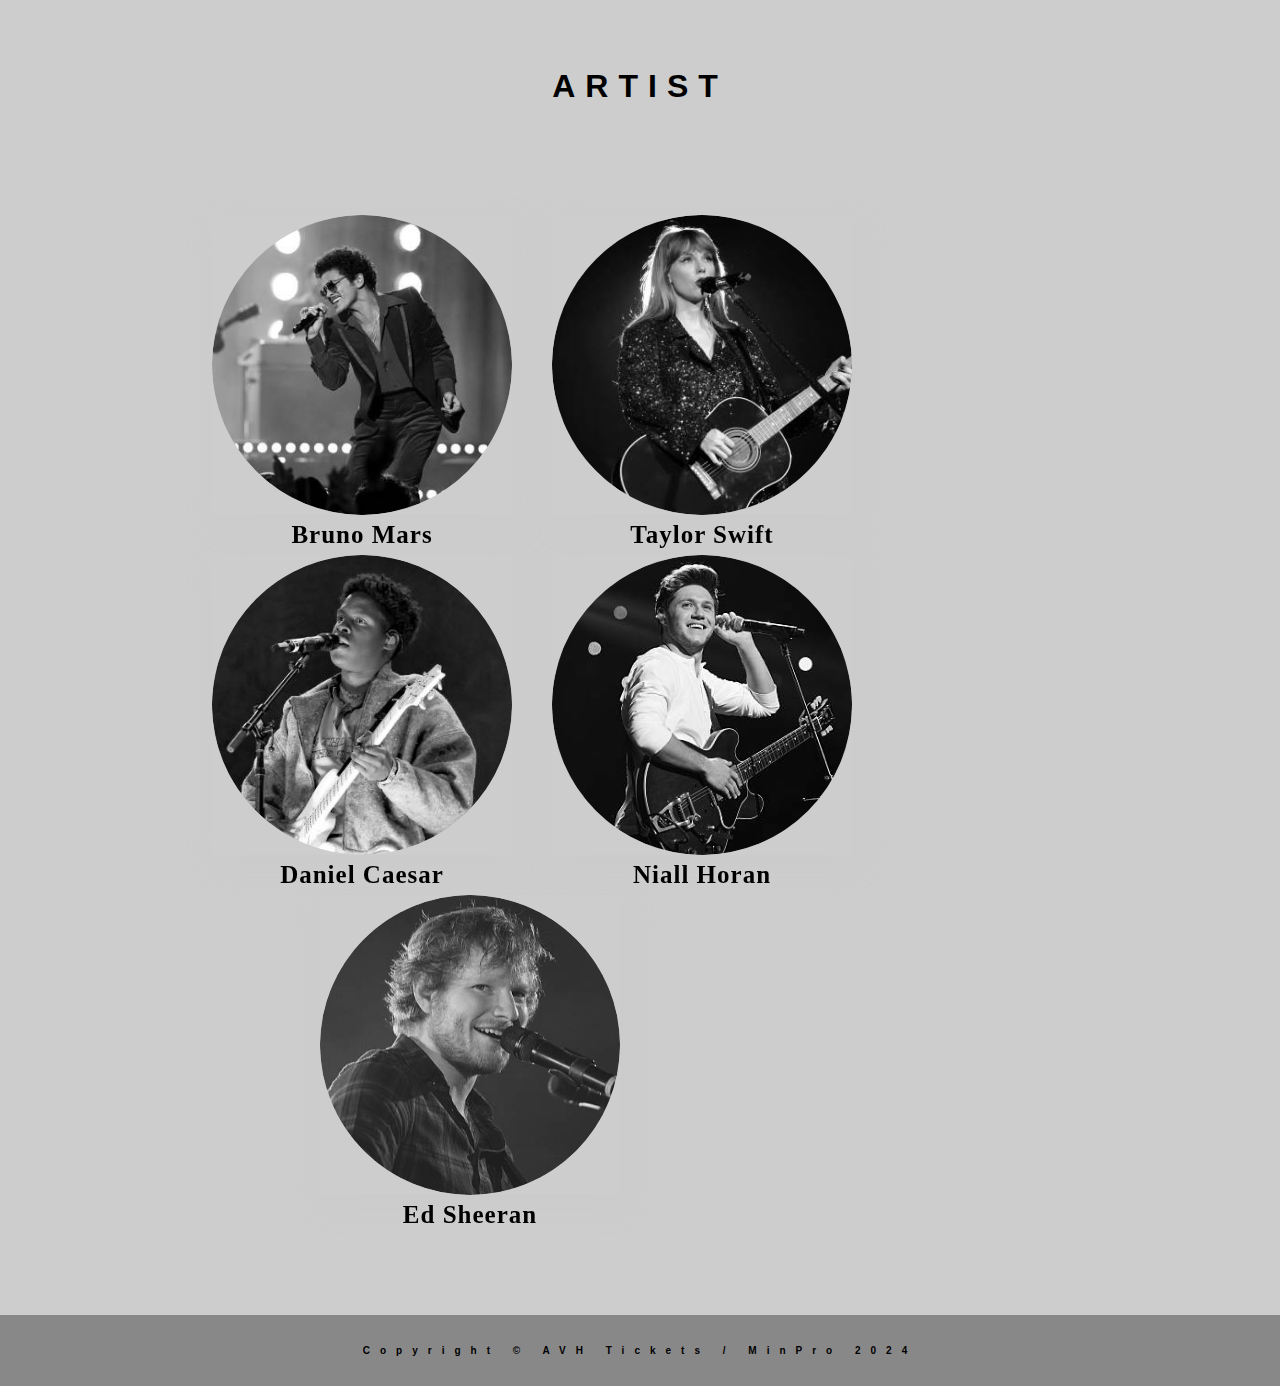
==== commit 3465f796: "Tour date" ====
--- a/index.html
+++ b/index.html
@@ -62,7 +62,7 @@
                 <a href="#Logo" class="logo"><img src="assets/img/AVH gray.png" alt="AHV"></a>
                 <a href="#New">What's New</a>
                 <a href="#Artist">Artist</a>
-                <div class="dropdown">
+                <!-- <div class="dropdown">
                     <button class="dropbtn">Location <i class="fa-solid fa-caret-down"></i></button>
                     <div class="dropdown-content">
                         <a href="#Jakarta">Jakarta</a>
@@ -70,7 +70,7 @@
                         <a href="#Semarang">Semarang</a>
                         <a href="#Surabaya">Surabaya</a>
                     </div>
-                </div>
+                </div> -->
                 <form class="search-form">
                     <button href="search-icon"><i class="fa-solid fa-magnifying-glass"></i></button>
                     <input type="search" name="search-bar" id="search-bar" placeholder="search">
@@ -94,7 +94,7 @@
                 </div>
             </div>
             <div class="artist" id="Artist">
-                <h1><br><br>artist</h1>
+                <h1><br><br><br>artist</h1>
                 <div class="artist-content">
                     <ul class="artist-profile">
                         <li><a href="#bruno"><img src="assets/img/profile-artist/bruno mars profile.png" alt="bruno mars">Bruno Mars</a></li>
--- a/assets/style/style.css
+++ b/assets/style/style.css
@@ -169,7 +169,7 @@
   scroll-snap-align: start;
   object-fit: cover;
   display: block;
-  animation: slideAnimation 12s ease infinite; /* Adjust timing and duration as needed */
+  animation: slideAnimation 20s ease infinite; /* Adjust timing and duration as needed */
 }
 /* @keyFrames runSlider{
   from{
@@ -185,7 +185,7 @@
   45%, 60% { transform: translateX(calc(-100% * 2)); }
   65%, 75% { transform: translateX(calc(-100% * 3)); }
   85%, 95% { transform: translateX(calc(-100% * 4)); }
-  -100% { transform: translateX(calc(-100% * 5)); }
+  500% { transform: translateX(calc(-100% * 5)); }
 }
 .slider-nav{
   display: flex;
@@ -225,7 +225,7 @@
   font-size: medium;
   /* color: rgb(244, 229, 203); */
   color: whitesmoke;
-  animation: slidetext 12s ease infinite;
+  animation: slidetext 20s ease infinite;
 }
 
 @keyframes slidetext {
@@ -233,8 +233,8 @@
   25%, 40% { transform: translateX(calc(-330% * 1)); }
   45%, 60% { transform: translateX(calc(-330% * 2)); }
   65%, 75% { transform: translateX(calc(-330% * 3)); }
-  85%, 95% { transform: translateX(calc(-330% * 4)); }
-  -100% { transform: translateX(calc(-100% * 5)); }
+  85%, 95% { transform: translateX(calc(-333% * 4)); }
+  500% { transform: translateX(calc(-100% * 5)); }
 }
 
 .content-artist .artist-name{
@@ -411,9 +411,10 @@
 
 .artist-profile li a:link, a:visited, a:active {
   text-decoration: none;
-  font-family: "Poppins", sans-serif;
+  /* font-family: "Poppins", sans-serif; */
   font-weight: bold;
-  font-size: 20px;
+  font-size: 25px;
+  letter-spacing: 1px;
   color: black;
   filter: grayscale(1);
 }
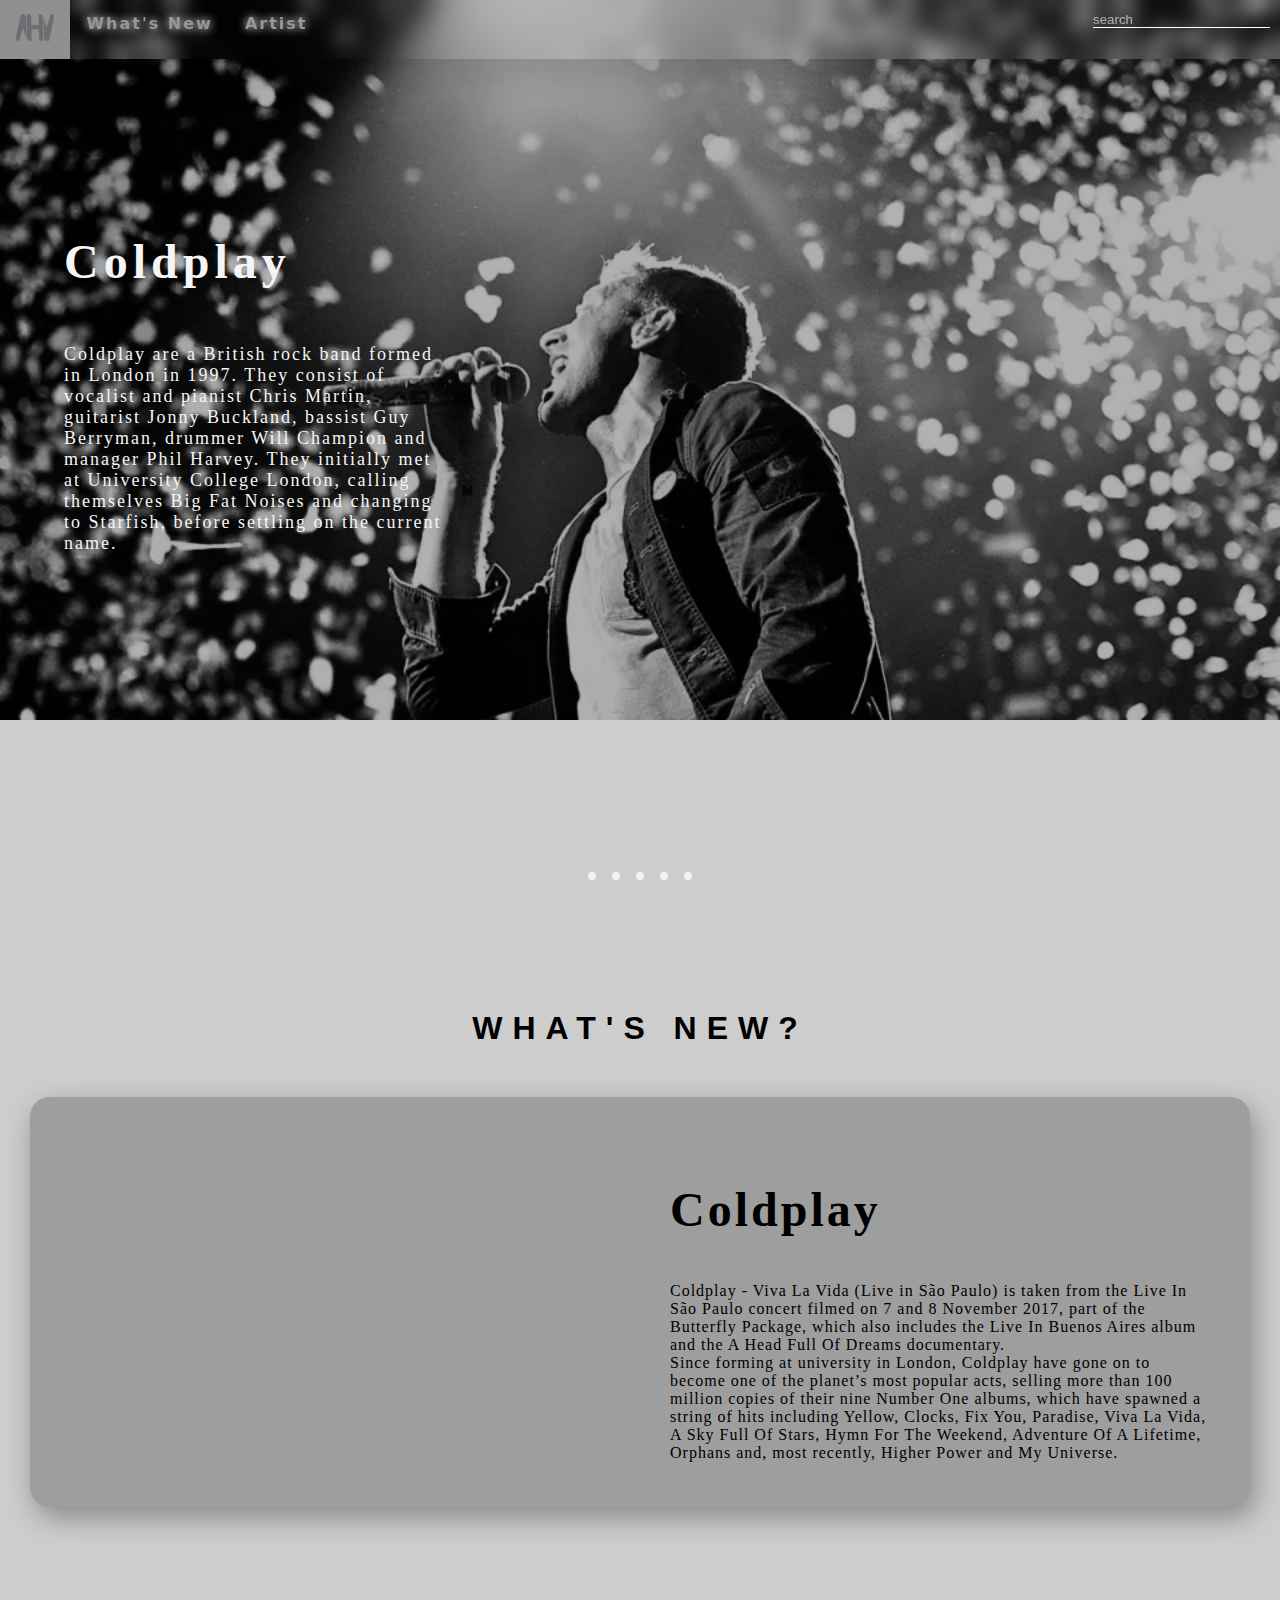
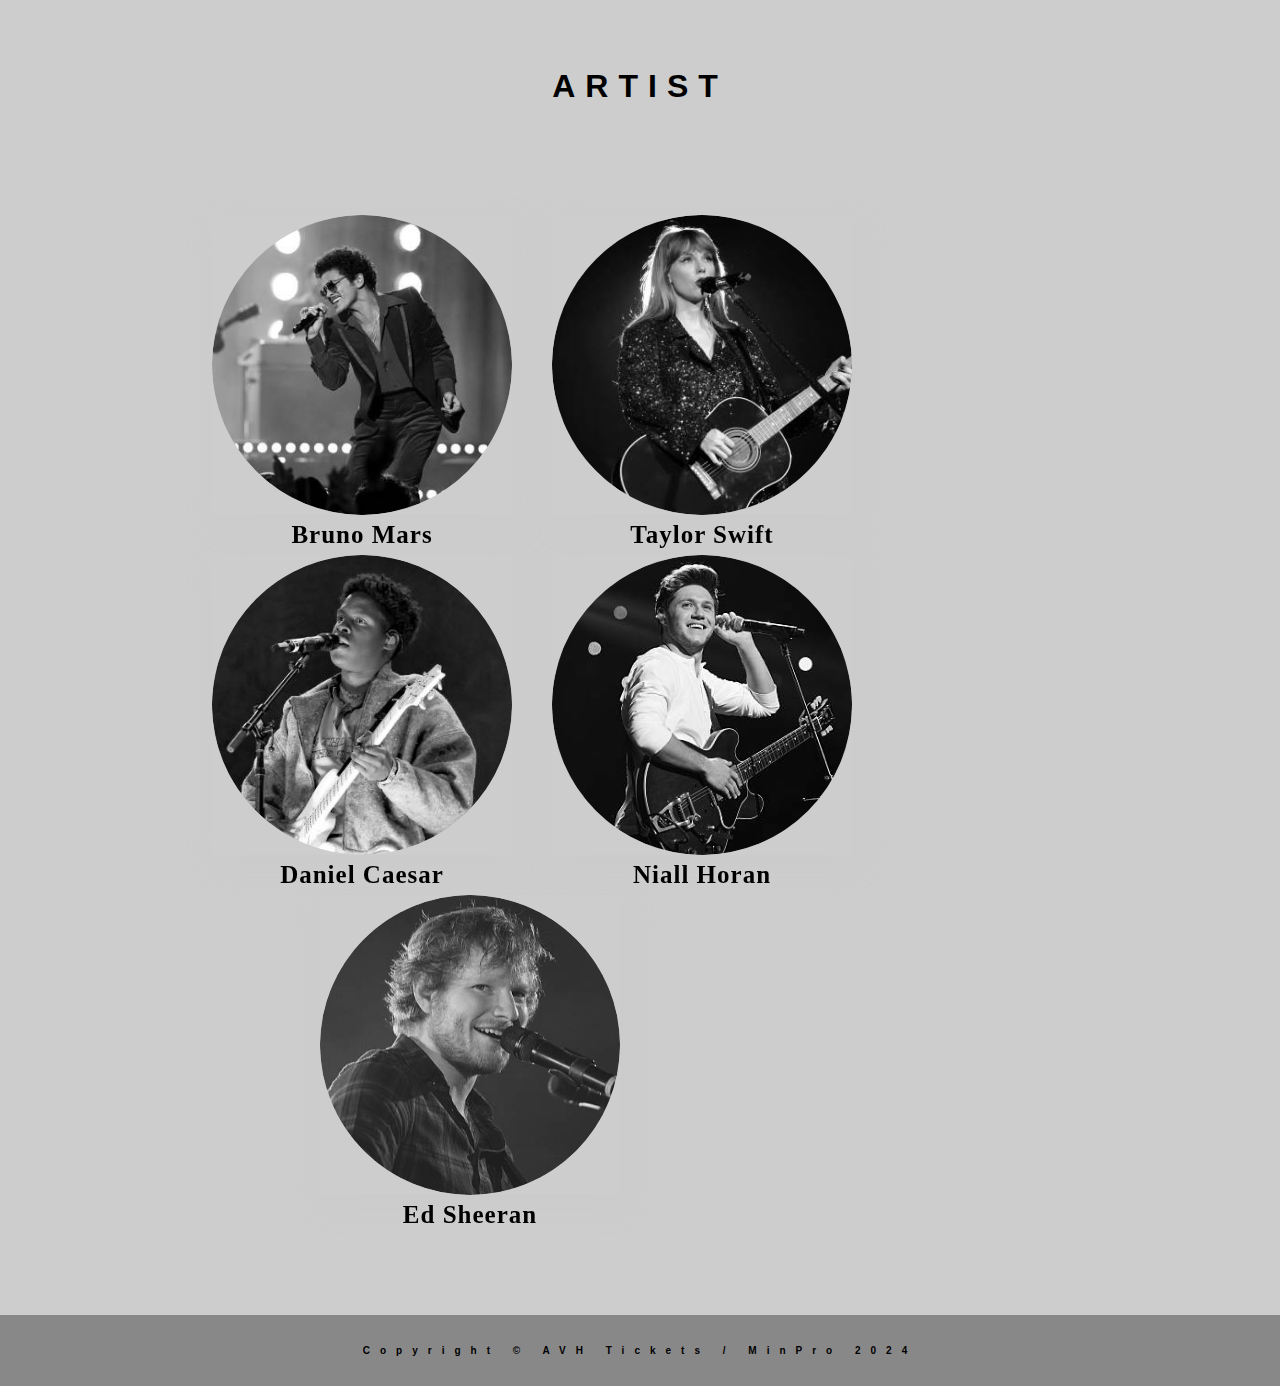
==== commit f0a2b554: "explanation" ====
--- a/index.html
+++ b/index.html
@@ -18,7 +18,8 @@
                         <img id="slide1" src="assets/img/coldplay.webp" alt="Coldplay">
                         <div class="content-artist">
                             <div class="artist-name">Coldplay <br><br></div>
-                            <div class="desc">Lorem ipsum dolor sit amet, consectetur adipisicing elit. Saepe assumenda, est quis iure incidunt doloribus quo, veniam sunt dolor necessitatibus, facere dignissimos! Impedit amet quod recusandae earum labore tenetur repellat!</div>
+                            <div class="desc">Coldplay are a British rock band formed in London in 1997. They consist of vocalist and pianist Chris Martin, guitarist Jonny Buckland, bassist Guy Berryman, drummer Will Champion and manager Phil Harvey.
+                                They initially met at University College London, calling themselves Big Fat Noises and changing to Starfish, before settling on the current name.</div>
                         </div>
                     </div>
                     <div class="items2">
@@ -32,21 +33,21 @@
                         <img id="slide3" src="assets/img/Lana.jpg" alt="LanaDelRey">
                         <div class="content-artist">
                             <div class="artist-name" >Lana Del Rey <br><br></div>
-                            <div class="desc">Lorem ipsum dolor sit amet, consectetur adipisicing elit. Saepe assumenda, est quis iure incidunt doloribus quo, veniam sunt dolor necessitatibus, facere dignissimos! Impedit amet quod recusandae earum labore tenetur repellat!</div>
+                            <div class="desc">Elizabeth Woolridge Grant She is the recipient of various accolades, including an MTV Video Music Award, three MTV Europe Music Awards, two Brit Awards, two Billboard Women in Music, and a Satellite Award, in addition to nominations for eleven Grammy Awards and a Golden Globe Award.[2] Variety honored her at their Hitmakers Awards for being "one of the most influential singer-songwriters of the 21st century". </div>
                         </div>
                     </div>
                     <div class="items4">
                         <img id="slide4" src="assets/img/ShawnMendes.webp" alt="ShawnMendes">
                         <div class="content-artist">
                             <div class="artist-name">Shawn Mendes <br><br></div>
-                            <div class="desc">Lorem ipsum dolor sit amet, consectetur adipisicing elit. Saepe assumenda, est quis iure incidunt doloribus quo, veniam sunt dolor necessitatibus, facere dignissimos! Impedit amet quod recusandae earum labore tenetur repellat!</div>
+                            <div class="desc">Shawn Peter Raul Mendes  Handwritten debuted atop the US Billboard 200, making Mendes one of five artists ever to debut at number one before the age of 18. The single "Stitches" reached number one in the UK and the top 10 in the US and Canada.</div>
                         </div>
                     </div>
                     <div class="items5">
                         <img id="slide5" src="assets/img/CAS.jpg" alt="CAS">
                         <div class="content-artist">
                             <div class="artist-name">Cigarettes After Sex  <br><br></div>
-                            <div class="desc">Lorem ipsum dolor sit amet, consectetur adipisicing elit. Saepe assumenda, est quis iure incidunt doloribus quo, veniam sunt dolor necessitatibus, facere dignissimos! Impedit amet quod recusandae earum labore tenetur repellat!</div>
+                            <div class="desc">Cigarettes After Sex is an American dream pop band formed in El Paso, Texas, in 2008 by Greg Gonzalez. The band is known for their ethereal, limerent and often dream-like musical style, lyrics often based on the themes of romance and love, as well as Gonzalez's voice, which has been described as "androgynous".</div>
                         </div>
                     </div>
                 </div>
